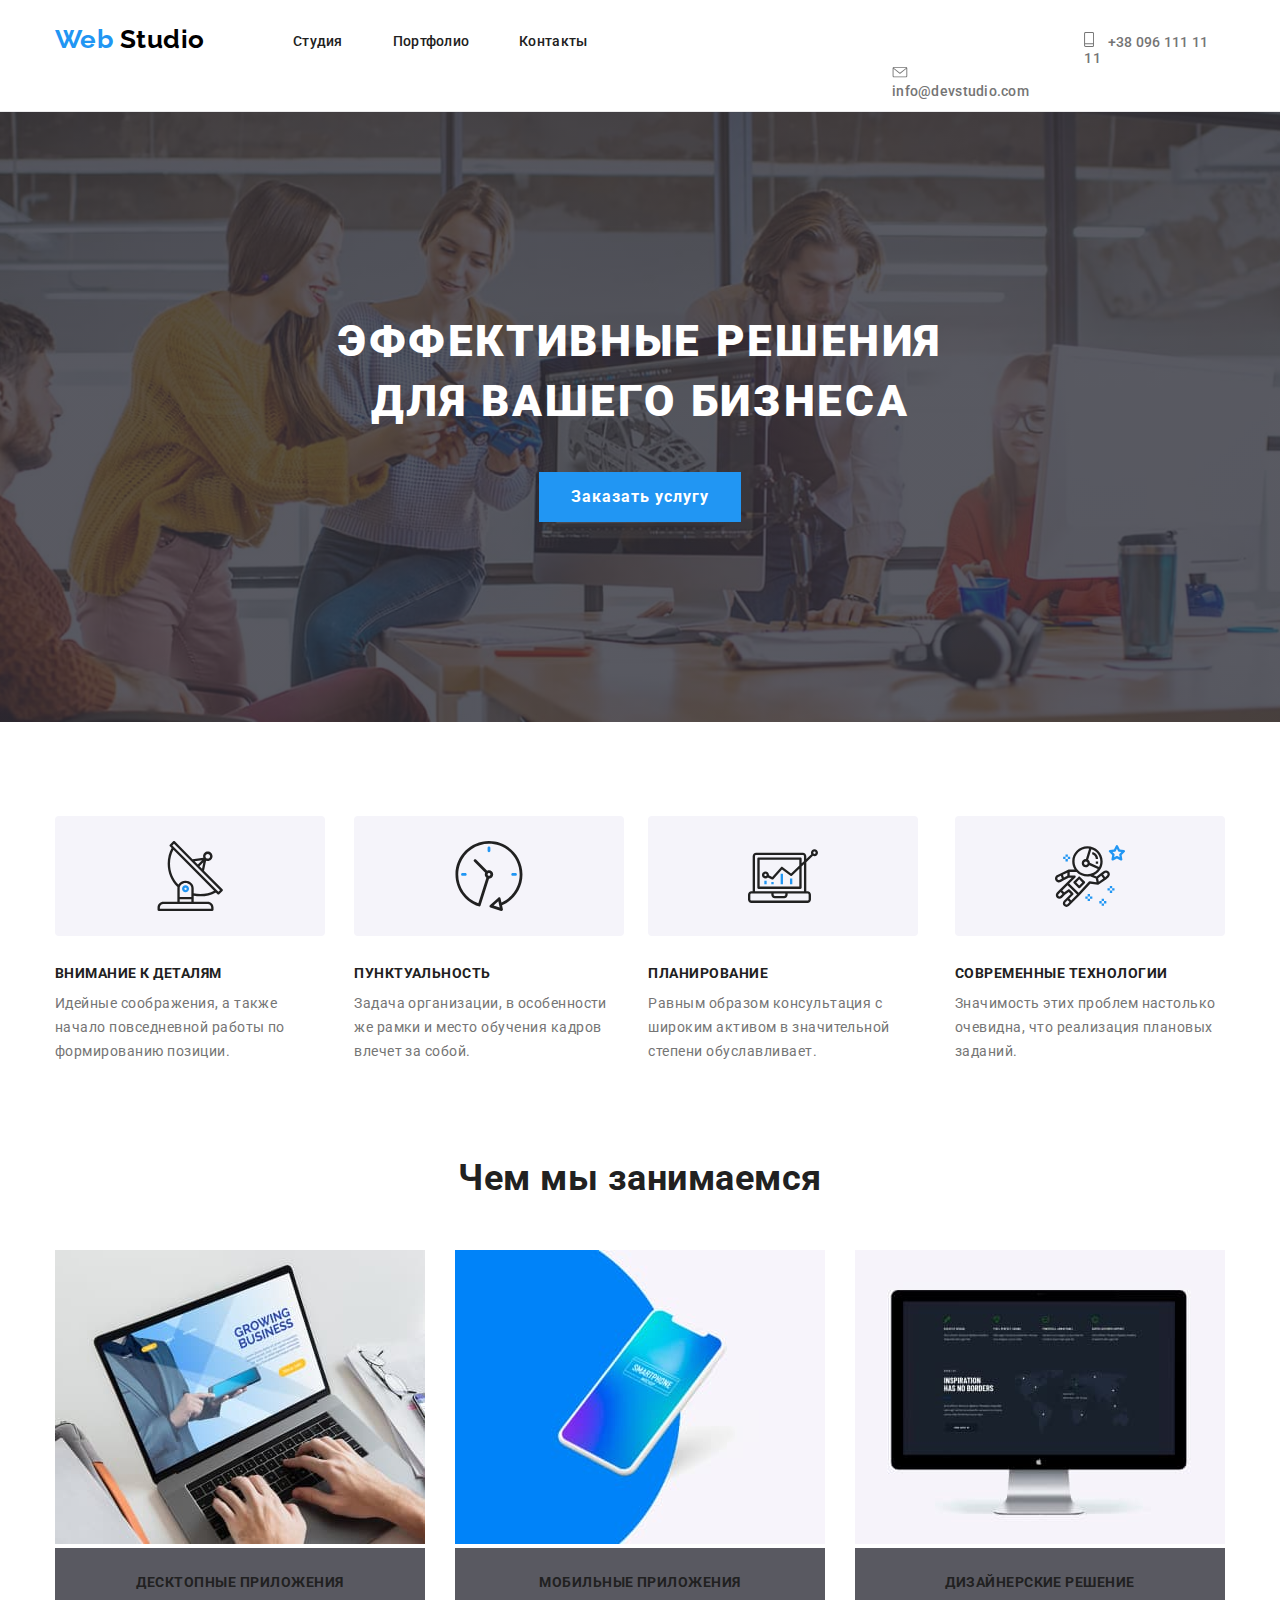
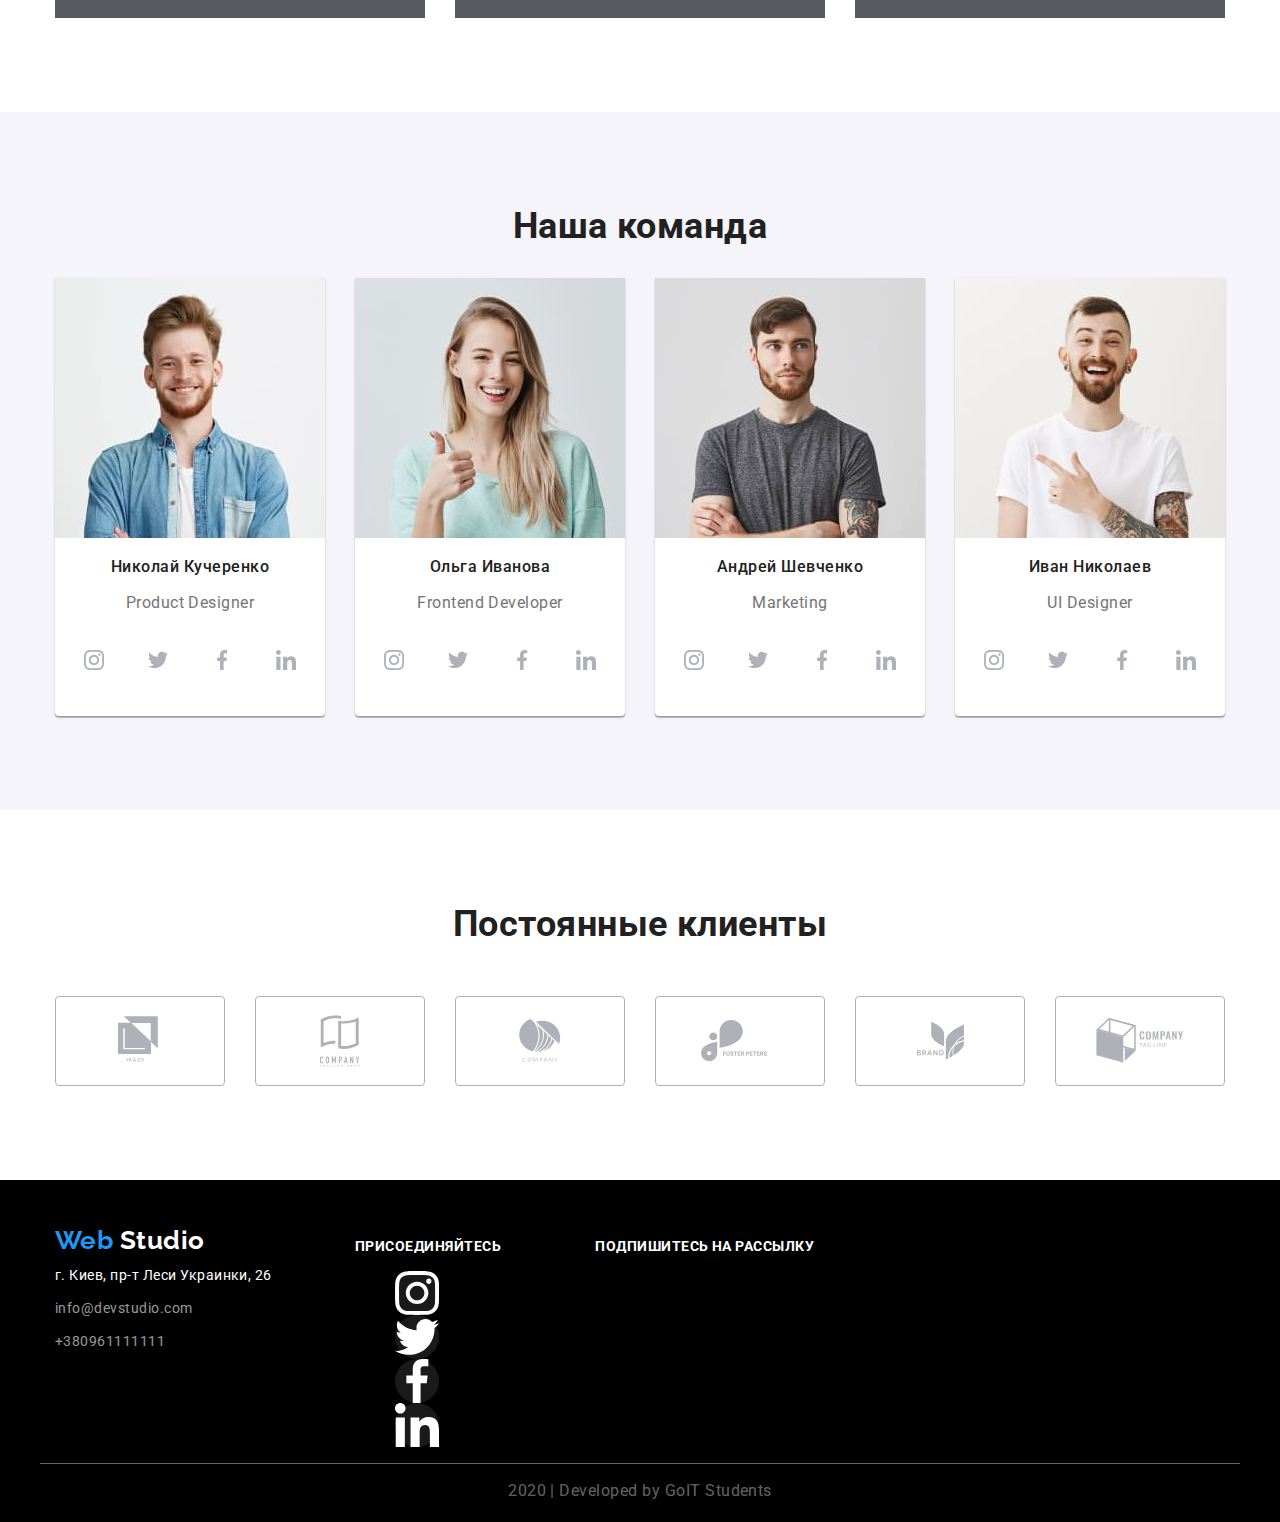
==== index.html @ 43b99ab3 "icon" ====
<!DOCTYPE html>
<html lang="ru">
<head>
    <meta charset="UTF-8">
    <meta name="viewport" content="width=device-width, initial-scale=1.0">
    <title>Web Studio</title>
    <link href="https://fonts.googleapis.com/css2?family=Raleway:wght@700&family=Roboto:wght@400;500;700;900&display=swap" 
        rel="stylesheet">
    <link rel="stylesheet" href="https://cdnjs.cloudflare.com/ajax/libs/modern-normalize/0.6.0/modern-normalize.min.css">
    <link rel="stylesheet" href="./css/style.css">
    <link rel="stylesheet" href="./portfolio.html">
    <link rel="stylesheet" href="./images/sprite.svg">
</head>
<body>


    <!--Шапка страницы-->
<header >
    <div class="header-list">
        <nav class="container-nav">
            <!--Логотип-->
            <div class="header-nav">
                <a href="" class="logo-text"> <span class="logo">Web</span>  Studio</a>
            </div>
                
            
                <!--Навигация на другие страницы-->
            <div class="header-nav">
                <ul class="site-nav">
                    <li class="navigation"><a href="" >Студия</a></li>
                     <li class="navigation"><a href="portfolio.html">Портфолио</a></li>
                     <li class="navigation contakt"> <a href="">Контакты</a></li>
                 </ul>
            </div>
            
            <!--Контактная информация-->
                <address class="address-title">
                   <div class="address-information">
                    
                    <div  class="item-mailo">  
                      <a href="mailto:info@devstudio.com">
                            <svg class="icon-convert">
                                <use href="./images/symbol-defs.svg#convert-hover">
                                <use>
                            </svg>
                         info@devstudio.com</a>
                    </div>

                    <div class="header-address">
                        <a href="tel:+380961111111">
                            <svg class="icon-telefon">
                                <use href="./images/symbol-defs.svg#telefon">
                                    <use>
                            </svg>
                            +38 096 111 11 11</a>
                    </div>
                   </div>
                    
                </address> 
       </nav>
    </div>
</header>
<div class="line"></div>
<main>


<!--Баннер-->
<div>
    <section class="ban-page">
        <!--<img src="../images/Header img.jpg" alt=" heroi" >-->
        <h1 class="page-title">ЭФФЕКТИВНЫЕ РЕШЕНИЯ<br/> ДЛЯ ВАШЕГО БИЗНЕСА</h1>
        <a href="" class="ban">Заказать услугу</a>
    </section> 
</div>
<div class="iiii"> </div>
<!--Задачи компании-->

<section class="section-one">
    <div class="container ">
        <h2 class="tasks">Задачі</h2>
        <ul class="container-task">
            <li class="image-icon">
               <!-- <img src="images/Rectangle3.svg" alt="пустой блок" width="270"  class="image">-->
               <div class="icon ">
                   <svg class="icon-antenna">
                       <use href="./images/symbol-defs.svg#icon-antenna"></use>
                   </svg>
               </div>
                <h3 class="name-tasks"> ВНИМАНИЕ К ДЕТАЛЯМ</h3>
                <p class="link">Идейные соображения, а также начало повседневной работы по формированию позиции.</p>
            </li>  
        
            <li>
                <!--<img src="images/Rectangle3.svg" alt="пустой блок" width="270"  class="image">-->
                <div class="icon ">
                    <svg class="icon-clock">
                        <use href="./images/symbol-defs.svg#icon-clock"></use>
                    </svg>

                </div>
                <h3 class="name-tasks"> ПУНКТУАЛЬНОСТЬ</h3>
                <p class="link">  Задача организации, в особенности же рамки и место обучения кадров влечет за собой.</p>
            </li> 
        
            <li>
             <!--<img src="images/Rectangle3.svg" alt="пустой блок" width="270" class="image">-->
                <div class="icon ">
                    <svg class="icon-diagram">
                        <use href="./images/symbol-defs.svg#icon-diagram"></use>
                    </svg>
                
                </div>
                <h3 class="name-tasks"> ПЛАНИРОВАНИЕ</h3>
                <p class="link">Равным образом консультация с широким активом в значительной степени обуславливает.</p>
            </li>
        
            <li>
                <!--<img src="images/Rectangle3.svg" alt="пустой блок" width="270" class="image">-->
                <div class="icon ">
                    <svg class="icon-astronaut">
                        <use href="./images/symbol-defs.svg#icon-astronaut"></use>
                    </svg>
                </div>
                <h3 class="name-tasks"> СОВРЕМЕННЫЕ ТЕХНОЛОГИИ</h3>
                <p class="link no-margin"> Значимость этих проблем настолько очевидна, что реализация плановых заданий.</p>
            </li>
        </ul>
    </div>
</section>




<!--Деятельность компании-->

<section class="">
    <div class="container no-padding-top">
        <h2 class="section-page">Чем мы занимаемся</h2>

        <ul class="company-activity">
            <li class="company-item">
                <a href=""><img src="images/приложения.jpg" alt="ноутбук" class="img"></a>
                <div class="merger">
                <a href="">
                    <h3 class="section-title">ДЕСКТОПНЫЕ ПРИЛОЖЕНИЯ</h3>
                </a>
                </div>
            </li>

            <li class="company-item">
                <a href=""><img src="images/моб_приложения.jpg" alt="мобильный телефон" class="img"></a>
                <div class="merger">
                 <a href="">
                    <h3 class="section-title">МОБИЛЬНЫЕ ПРИЛОЖЕНИЯ</h3>
                    </a>
                </div>
            </li>
 
            <li class="company-item">
                <a href="">
                    <img src="images/дизайн_решение.jpg" alt="картика на монеторе" class="img image"></a>
             <div class="merger">
                <a href="">
                    <h3 class="section-title">ДИЗАЙНЕРСКИЕ РЕШЕНИЕ</h3>
                </a>
             </div>
            </li>
        </ul>

    </div>
</section>


<!--Сотрудники компании-->
<section class="section-employees-company">
    <div class="container">
       <h2 class="section-employees">Наша команда</h2>
        <div class="employees-company">
            <ul class="team-card">
               
                <li class="card">
                    <a href=""><img src="images/img1.jpg" alt="foto"></a>
                    <h3 class="employees">Николай Кучеренко</h3>
                    <p class="employee-profession">Product Designer</p>
                    <div class="messenger" >
                        <ul class="mesenger-list">

                            <li> 
                                <a class="mesenger-icon " aria-label="Ссылка на Instagram" > 
                                    <svg class="icon-instagram">
                                        <use href="./images/symbol-defs.svg#instagram-2-1"> </use>
                                    </svg>
                                </a>
                            </li>

                            <li>
                                <a class="mesenger-icon" href="" aria-label="Ссылка на Telegram" >
                                    <svg class="icon-telegram">
                                       <use href="./images/symbol-defs.svg#twitter-1"></use>
                                    </svg>

                                </a>
                            </li>

                            <li>
                                <a class="mesenger-icon" href="" aria-label="Ссылка на Facebook"  >
                                    <svg class="icon-facebook">
                                        <use href="./images/symbol-defs.svg#facebook-1"></use>
                                    </svg>
                                </a>
                            </li>

                            <li>
                                <a class="mesenger-icon " href="" aria-label="Ссылка на LinkedIn" >
                                    <svg class="icon-linkedin">
                                        <use href="./images/symbol-defs.svg#linkedin-1"></use>
                                    </svg>
                                </a>
                            </li> 

                        </ul>
                    </div>
                </li>
        
                <li class="card">
                   <a href=""> <img src="images/img2.jpg" alt="foto"></a>
                    <h3 class="employees">Ольга Иванова</h3>
                    <p class="employee-profession">Frontend Developer</p>
                    <div class="messenger">
                        <ul class="mesenger-list">
                            <li>
                                <a class="mesenger-icon " aria-label="Ссылка на Instagram">
                                    <svg class="icon-instagram">
                                        <use href="./images/symbol-defs.svg#instagram-2-1"> </use>
                                    </svg>
                                </a>
                            </li>
                            
                            <li>
                                <a class="mesenger-icon" href="" aria-label="Ссылка на Telegram">
                                    <svg class="icon-telegram">
                                        <use href="./images/symbol-defs.svg#twitter-1"></use>
                                    </svg>
                            
                                </a>
                            </li>
                            
                            <li>
                                <a class="mesenger-icon" href="" aria-label="Ссылка на Facebook">
                                    <svg class="icon-facebook">
                                        <use href="./images/symbol-defs.svg#facebook-1"></use>
                                    </svg>
                                </a>
                            </li>
                            
                            <li>
                                <a class="mesenger-icon " href="" aria-label="Ссылка на LinkedIn">
                                    <svg class="icon-linkedin">
                                        <use href="./images/symbol-defs.svg#linkedin-1"></use>
                                    </svg>
                                </a>
                            </li>

                        </ul>
                    </div>
                </li>
        
                <li class="card">
                    <a href=""><img src="images/img3.jpg" alt="foto"></a>
                    <h3 class="employees">Андрей Шевченко</h3>
                    <p class="employee-profession">Marketing</p>
                    <div class="messenger">
                        <ul class="mesenger-list">
                            <li>
                                <a class="mesenger-icon " aria-label="Ссылка на Instagram">
                                    <svg class="icon-instagram">
                                        <use href="./images/symbol-defs.svg#instagram-2-1"> </use>
                                    </svg>
                                </a>
                            </li>
                            
                            <li>
                                <a class="mesenger-icon" href="" aria-label="Ссылка на Telegram">
                                    <svg class="icon-telegram">
                                        <use href="./images/symbol-defs.svg#twitter-1"></use>
                                    </svg>
                            
                                </a>
                            </li>
                            
                            <li>
                                <a class="mesenger-icon" href="" aria-label="Ссылка на Facebook">
                                    <svg class="icon-facebook">
                                        <use href="./images/symbol-defs.svg#facebook-1"></use>
                                    </svg>
                                </a>
                            </li>
                            
                            <li>
                                <a class="mesenger-icon " href="" aria-label="Ссылка на LinkedIn">
                                    <svg class="icon-linkedin">
                                        <use href="./images/symbol-defs.svg#linkedin-1"></use>
                                    </svg>
                                </a>
                            </li>

                        </ul>
                    </div>
                </li>
        
                <li class="card last">
                    <a href=""><img src="images/img4.jpg" alt="foto"></a>
                    <h3 class="employees">Иван Николаев</h3>
                    <p class="employee-profession">UI Designer</p>
                    <div class="messenger">
                        <ul class="mesenger-list">
                            <li>
                                <a class="mesenger-icon " aria-label="Ссылка на Instagram">
                                    <svg class="icon-instagram">
                                        <use href="./images/symbol-defs.svg#instagram-2-1"> </use>
                                    </svg>
                                </a>
                            </li>
                            
                            <li>
                                <a class="mesenger-icon" href="" aria-label="Ссылка на Telegram">
                                    <svg class="icon-telegram">
                                        <use href="./images/symbol-defs.svg#twitter-1"></use>
                                    </svg>
                            
                                </a>
                            </li>
                            
                            <li>
                                <a class="mesenger-icon" href="" aria-label="Ссылка на Facebook">
                                    <svg class="icon-facebook">
                                        <use href="./images/symbol-defs.svg#facebook-1"></use>
                                    </svg>
                                </a>
                            </li>
                            
                            <li>
                                <a class="mesenger-icon " href="" aria-label="Ссылка на LinkedIn">
                                    <svg class="icon-linkedin">
                                        <use href="./images/symbol-defs.svg#linkedin-1"></use>
                                    </svg>
                                </a>
                            </li>

                        </ul>
                    </div>
                </li>
            </ul>
        </div>
    
    </div>
</section>
<!--Клиенты-->
 <section class="container-client">
     <div class="container"> 
        <h2 class="customers-title">Постоянные клиенты</h2>
        <ul class="client">

                <li class="client-name ">
                    <a  class="clients-log " href="">
                         <svg class="logo-client client-1">
                            <use href="./images/symbol-defs.svg#logo-1"></use>
                        </svg>
                    </a>
                </li>

                <li class="client-name ">
                    <a class="clients-log " href="">
                        <svg class="logo-client client-2">
                            <use href="./images/symbol-defs.svg#logo-2"></use>
                        </svg>
                    </a>
                </li>
                <li class="client-name ">
                    <a class="clients-log " href="">
                        <svg class="logo-client client-3">
                            <use href="./images/symbol-defs.svg#logo-3"></use>
                        </svg>
                    </a>
                </li>

                <li class="client-name ">
                    <a class="clients-log " href="">
                        <svg class="logo-client client-4">
                            <use href="./images/symbol-defs.svg#logo-4"></use>
                        </svg>
                    </a>
                </li>

                <li class="client-name ">
                    <a  class="clients-log " href="">
                        <svg class="logo-client client-5">
                            <use href="./images/symbol-defs.svg#logo-5"></use>
                        </svg>
                    </a>
                </li>

                <li class="client-name ">
                    <a  class="clients-log " href="">
                        <svg class="logo-client client-6">
                            <use href="./images/symbol-defs.svg#logo-6"></use>
                        </svg>
                    </a>
                </li>
        </ul>
    </div>  

</section>

</main>    

<!--Подвал-->
<footer >
    <div class="container-footer">
        <div class="item">
            <div class="footer-logo">
                <a href="./index.html" class="logo-white"><span class="logo">Web</span> Studio</a>
            </div>
            <div class="footer-address">
                <address >
                    <p class="address-list">г. Киев, пр-т Леси Украинки, 26</p>
                    <a href="mailto:info@devstudio.com" class="address-dan "><span class="email">info@devstudio.com</span> </a>
                    <a href="tel:+380961111111" class="address-dan">+380961111111</a>
                </address>
            </div>
        </div>

        
        
         <div class="footer-content">
             <b>ПРИСОЕДИНЯЙТЕСЬ</b>
             <ul>
                
                <li>
                    <a class="footer-icon " aria-label="Ссылка на Instagram">
                        <svg class="footer-instagram">
                            <use href="./images/symbol-defs.svg#instagram-2-1"> </use>
                        </svg>
                    </a>
                </li>
                
                <li>
                    <a class="footer-icon" href="" aria-label="Ссылка на Telegram">
                        <svg class="footer-telegram">
                            <use href="./images/symbol-defs.svg#twitter-1"></use>
                        </svg>
                
                    </a>
                </li>
                
                <li>
                    <a class="footer-icon" href="" aria-label="Ссылка на Facebook">
                        <svg class="footer-facebook">
                            <use href="./images/symbol-defs.svg#facebook-1"></use>
                        </svg>
                    </a>
                </li>
                
                <li>
                    <a class="footer-icon " href="" aria-label="Ссылка на LinkedIn">
                        <svg class="footer-linkedin">
                            <use href="./images/symbol-defs.svg#linkedin-1"></use>
                        </svg>
                    </a>
                </li>
            </ul>
         </div>

         <div class="footer-ligns">
            <b>ПОДПИШИТЕСЬ НА РАССЫЛКУ</b>
         </div>

    </div>   
         <div class="bloc"></div>

         <p class="close">2020 | Developed by GoIT Students </p>
    

</footer>

</body>
</html>
---- css/style.css ----
:root {
    --primery-text-color: #212121;
    --title-text-color:  #757575;
    --accent-color: #2196F3;
    --footer-text-color: rgba(255, 255, 255, 0.4);
   --primery-white-color: #FFFFFF;
}
/*/////////////////////////*/
html {
    box-sizing: border-box;
    background-color: var(--accent-color);
}

*::before,
*::after{ 
    box-sizing: inherit;
}


body{
    background-color: var(--primery-white-color);
   color: var(--primery-text-color);
   font-family: 'Roboto', sans-serif;
   font-style: normal;
   letter-spacing: 0.03em;
   margin: 0 auto;
}
h1, h2, h3 {
    font-family: 'Roboto', sans-serif;
    font-weight: 700;
}

a {
    text-decoration: none;
    cursor: pointer;
}

ul {
    list-style-type: none;
}
/*шапка страници дз3)

*/

header{
    display: flex;
}
.header-list {
    width: 1200px;
    margin: 0 auto;
    padding-left: 15px;
    padding-right: 15px;
}

.container-nav{
    display: flex;
    
}

 /*Стилізація логотипа*/

 

.logo-text {

    color: #000000;
    font-family: Raleway, sans-serif;
    line-height: 1.19;
    font-weight: 700;
    font-size: 26px;

    display: inline-block;
    width: 153px;
    margin-top: 24px;
    margin-bottom: 25px;
    margin-right: 85px;
}

.logo {
    color: var(--accent-color);
    }

/*Стилизацыя навигации на другие страницы*/

.site-nav a {
    color: var(--primery-text-color);
    font-family: Roboto, sans-serif;
    font-weight: 500;
    font-size: 14px;
    line-height: 1.14;
    letter-spacing: 0.02em;

    
       
}

.site-nav {
    width: 294px;
    
    display: flex;
    padding-left: 0px;
    margin-top: 32px;
    margin-bottom: 0px;
    margin-right: 305px;


}

.navigation{
    margin-right: 50px;
    padding-bottom: 32px;
}

.contakt{
    margin-right: 0px;
    
}

.site-nav :hover,
.site-nav :focus {
    color: var(--accent-color);
}

.address-information {
    display: flex;
    justify-content: flex-end;

    font-style: normal;
    margin-top: 32px;
}


/*Стилизацыя  контактной инфрмации*/

.icon-convert{
    
    width: 16px;
    height: 11px;
    padding: 0px;
    margin-left: 0px;
    margin-bottom: 0px;
    margin-top: 0px;
    margin-right: 10px;
    fill: #757575;
    border: none;
}


  .item-mailo{
    display: inline; 
    /*min-width: 161px;*/
    height: 16px;
    margin-right: 30px;
    margin-top: 32px;
    margin-bottom: 32px;
    list-style: none;
}  
.icon-telefon{
    width: 10px;
    height: 15px;
    padding: 0px;
    border: 0px;
    
    margin-right: 10px;
    fill:#757575;
}
.header-address{
    display: flex;
   /* min-width: 142px;*/
    
    
}
.address-title a {
    color:#757575;
    font-weight: 500;
    font-size: 14px;
    line-height: 1.14;
    letter-spacing: 0.02em;
    
}
.icon-telefon:hover{
    fill: var(--accent-color);
}

.icon-convert:hover{
    fill: var(--accent-color);
}

.address-title:hover,
.address-title:focus {
    color: var(--accent-color);
}



.item-mailo a{
    margin-left: 0px;
}
.line{
    min-width: 1200px;
    height: 0px;
    margin: 0 auto;
    outline: 1px solid rgba(47, 48, 58, 0.1);
}

/*<!--Баннер-->*/

.ban-page{
    max-width: 1600px;
    min-height: 600px;
    background-position: center;
    background-repeat: no-repeat;
    background-size: cover;
    background-image: 
         linear-gradient(to right,rgba(47, 48, 58, 0.8),rgba(47, 48, 58, 0.8)),
         url(../images/Header\ img\ \(оптим\).jpg);
    background-color: rgba(47, 48, 58, 0.8);
    margin-left: auto;
    margin-right: auto;

    /*outline: 2px solid tomato;*/
}


.page-title{
    font-style: normal;
    font-weight: 900;
    font-size: 44px;
    line-height: 1.36;
    letter-spacing: 0.06em;
    color: #FFFFFF;
    width: 696px;
    text-align: center;
    margin: 0px auto;
    /*margin-top: 200px;*/
    padding-top: 200px;
}

.ban-page{
      text-align: center;
      
}

.ban {
    background-color: var(--accent-color);
    color: var(--primery-white-color);
    font-family: 'Roboto', sans-serif;
    font-weight: 700;
    font-size: 16px;
    line-height: 1.9;
    letter-spacing: 0.06em;
    
    display: inline-block;
    padding: 10px 32px;
    min-width: 136px;
    text-align: center;
    margin-bottom: 200px;
    margin-top: 40px;
}



/*Задачи компании
*/


.container{
    width: 1200px;
    margin: 0 auto;
    padding-bottom: 94px;
    padding-top: 94px; 
    padding-left: 15px;
    padding-right: 15px;
    
   /* 
    outline: 2px solid fuchsia;*/
}

.no-padding-top{
    padding-top: 0px;
}
.tasks {
    color: rgba(0,0,0,0);
    display: none;
    margin: 0px;
}
    

.container-task{
    display: flex;
    width: 1170px; 
    margin: 0 auto;
    padding-left: 0px;
    padding-right: 0px;
}

.container-task :not(:last-child){
    margin-right: 0px;
}


.icon{
    display: flex;
    width: 270px;
    height: 120px;
    margin-right: 30px;
    margin-bottom: 30px;
    background-color: #F5F4FA;
    /*border: 1px solid red;*/
    border-radius: 4px;
    justify-content: center;
    align-items: center;
 }  
 .icon-astronaut{
     width: 70px;
     height: 70px;
     padding: 0;
     bottom: 0; 
 }
 .icon-clock{
     width: 70px;
     height: 70px;
     padding: 0;
     bottom: 0;
 }
 .icon-diagram{
     width: 70px;
     height: 70px;
     padding: 0;
     bottom: 0;
 }
 .icon-antenna{
     width: 70px;
     height: 70px;
     padding: 0;
     bottom: 0;
     
     
 }




   /* content: "";
    width: 270px;
    height: 120px;
    background-color: #F5F4FA;;
    background-repeat: no-repeat;
    background-size: 70px;
    background-position: center;
    margin-bottom: 30px;
    border-radius: 4px;*/

/*.icon-antenna{
    background-image: url('../images/icon-antenna.svg');
}
.icon-clock{
    background-image: url('../images/icon-clock.svg');
}
.icon-diagram{
    background-image: url('../images/icon-diagram.svg');
}
.icon-astronaut{
    background-image: url('../images/icon-astronaut.svg');
}*/
.name-tasks {
    font-family: Roboto, sans-serif;
    line-height: 1.14;
    font-size: 14px;

    margin-top: 0px;
    margin-bottom: 10px;
   /* margin-right: 30px;*/
}
.link {
    color:  #757575;
    font-size: 14px;
    font-weight: 400;
    line-height: 1.71;

    margin: 0px;
    margin-right: 30px;
}
.no-margin{
    margin-right: 0px;
}



/*Деятельность компании*/

.section-page {
    font-size: 36px;
    line-height: 1.16;
    text-align: center;
    height: 42px;
    margin-top: 0px;
    margin-bottom: 50px;   
}

.company-activity{
    display: flex;
    width: 1170px;
    padding-left: 0px;
    padding-right: 0px;
    margin: 0 auto;
}


.img {
    margin-top: 0px;
    margin-bottom: 0px;
    margin-right: 30px;
}

.image{
    margin-right: 0px;
}

.merger{
    display: block;
    width: 370px;
    height: 70px;
    text-align: center;
}


.section-title {
    color: var(--primery-text-color);
    line-height: 1.14;
    font-size: 14px;
    margin: 0px;
    text-align: center;

    padding-top: 27px;
    padding-bottom: 27px;
    background-color: rgba(47, 48, 58, 0.8);
}




/*Сотрудники компании*/
.section-employees-company{
    background-color: #F5F4FA;
}

.section-employees{
    font-size: 36px;
    line-height: 1.16;
    text-align: center;

    margin-top: 0px;
}

.employees{
    font-family: Roboto, sans-serif;
    font-weight: 500;
    font-size: 16px;
    line-height: 1.18;
}

.employee-profession {
    color: var(--title-text-color);
    font-weight: 400;
    font-size: 16px;
    line-height: 1.19;  
}

.employees-company{
    width: 1170px;
    margin: 0 auto;
}

.team-card{
    display: flex;
    padding-left: 0px;
    margin-top: 0px;
    margin-left: 0px;
    margin-bottom: 0px;
}

.card{
    text-align: center;
    width: 270px;
    margin-right: 30px;
    background-color: #FFFFFF;

    box-shadow: 0px 2px 1px rgba(0, 0, 0, 0.2), 0px 1px 1px rgba(0, 0, 0, 0.14), 0px 1px 3px rgba(0, 0, 0, 0.12);
    border-radius: 0px 0px 4px 4px;
}
.last{
    margin-right: 0px;
}

.messenger{
    display: inline-block; 
}
.mesenger-list{
    display: inline-flex;
    padding: 0px 0px 0px 0px;
    margin-bottom:24px;
}

.mesenger-icon:hover,
.mesenger-icon:focus{
    background-color: var(--accent-color);
    
}
.mesenger-icon:hover{
   fill:#ffffff;
}

.mesenger-icon{
    display: flex;
    width: 44px;
    height: 44px;
    margin: 10px;
    padding: 0px;
    border-radius: 50%;
    justify-content: center;
    align-items: center;
    fill: #AFB1B8;
}

.icon-instagram,
.icon-telegram,
.icon-linkedin{
    width: 20px;
    height: 20px;
    padding: 0;
    
}
.icon-facebook{
    width: 20px;
    height: 20px;
    padding: 0;
    
}
/*.icon-telegram:hover{
    fill:#FFFFFF;
}
.icon-facebook:hover{
    fill:#FFFFFF;
}
.icon-linkedin:hover{
    fill:#FFFFFF;
}
.icon-instagram:hover{
    fill:#FFFFFF;
}
/*ВАРІАНТ 2
.mesenger-icon{
    display: inline-block;
    content: "";
    width: 44px;
    height: 44px;
    margin-right: 10px;
    background-repeat: no-repeat;
    background-position: center;
    border-radius: 100px;
    

    outline: 2px solid red;
    background-color: #FFFFFF;

}

.icon-instagram{
    background-image: url('../images/instagram\ 2\ \(1\).svg');
}
.icon-telegram{
    background-image: url('../images/twitter\ 1.svg');
}
.icon-facebook{
    background-image: url('../images/facebook\ 1.svg');
}
.icon-linkedin{
    background-image: url('../images/linkedin\ 1.svg');
}*/






/*Клиенты*/
.customers-title {
    font-size: 36px;
    line-height: 1.16;
    text-align: center;

    margin-bottom: 50px;
    margin-top: 0px;
}

/*.client :hover,
.client :focus{
   border-color: var(--accent-color);  
}*/
 

.client{
    display: flex;
    width: 1170px;
    margin: 0 auto;
    padding-left: 0px;
    padding-bottom: 0px;

}
.client-name{
    margin-right: 30px;
}
.client-name:last-child{   
    margin-right: 0px;
    padding-right: 0px;
}
.clients-log{
    display: flex;
    width: 170px;
    height: 90px;
    
    border: 1px solid #AFB1B8;
    border-radius: 4px;
    justify-content: center;
    align-items: center;
    background-size: contain;
}

.clients-log{
    display:flex;
    margin:0px;
    padding:0px;
    fill: #afb1b8;
}
.client-1{
    width: 44px;
    height: 49px;
}
.client-2{
    width: 40px;
    height: 52px;
}
.client-3{
    width: 42px;
    height: 43px;
}
.client-4{
    width: 79px;
    height: 42px;
}
.client-5{
    width: 47px;
    height: 59px;
}
.client-6{
    width: 88px;
    height: 45px;
}

.clients-log:hover{
    border-color: var(--accent-color);

}

.clients-log:hover{
    fill: var(--accent-color);
}
/*.client-name {
    content: "";
    width: 170px;
    height: 90px;
    border: 1px solid #AFB1B8;
    border-radius: 4px;
    background-color: #FFFFFF; 
    background-position: center;
    background-repeat: no-repeat;
    
    margin-left: 0px;
    margin-right: 30px;
    background-color: #FFFFFF; 
}*/

/*.logo-client{
    display: flex;
    justify-content: center;
    align-items: center;
    position: 50%;
}
.clients-log{
    background-size: contain;
    background-position: center;
}
/*
.client-1{
    background-image: url('../images/logo\ 1.svg');
}
.client-2{
    background-image: url('../images/logo\ 2.svg');
}
.client-3{
    background-image: url('../images/logo\ 3.svg');
}
.client-4{
    background-image: url('../images/logo\ 4.svg');
}
.client-5{
    background-image: url('../images/logo\ 5.svg');
}
.client-6{
    background-image: url('../images/logo\ 6.svg');
}*/

/*Подвал*/

footer {
    
    background-color: rgba(0.18, 0.19, 0.23, 1.0);

}

.logo-white{
    color: var(--primery-white-color);
    font-family: Raleway, sans-serif;
    line-height: 1.19;
    font-weight: 700;
    font-size: 26px;
}
.container-footer{
    width: 1200px;
    margin: 0 auto;
    padding-left: 15px;
    padding-right: 15px;
    display: flex;
}

.footer-logo{
    width: 153px;
    padding-top: 45px;
    margin-bottom: 8px;
    margin-right: 147px;
}

.footer-address{
    width: 231px;  
    margin-top: 0px;
    margin-right: 69px;
    margin-bottom: 28px;
    padding-top: 0px;
    

}
.address-list{
    color: var(--primery-white-color);
    font-style: normal;
    font-weight: 400;
    font-size: 14px;
    line-height: 1.71;
    margin-bottom: 0px;
    margin-top: 0px;
    padding-bottom: 9px;
}

b {
    color: var(--primery-white-color);
    font-size: 14px;
    line-height: 1.14;
}
.address-dan {
    color: rgba(255, 255, 255, 0.6);
    font-style: normal;
    font-weight: 400;
    font-size: 14px;
    line-height: 1.71;
    margin-top: 0px; 
    
}

.address-dan :hover,
.address-dan :focus{
    color: var(--accent-color);
}

.email{ 
   display: inline-block;
   margin-bottom: 9px;
}

address p {
    color: var(--footer-text-color);
    font-weight: 400;
    font-size: 12px;
    line-height: 2;
}

.footer-content{
    margin-top: 57px;
    margin-bottom: 0px;
}

.footer-icon{
    display: flex;
    width: 44px;
    height: 44px;
    padding: 0px;
    border-radius: 50%;
    justify-content: center;
    align-items: center;
    fill: #FFFFFF;
     background: rgba(255, 255, 255, 0.1);
}

.footer-ligns{
    margin-top: 57px;
    margin-bottom: 50px;
    padding-right: 0px;
    margin-left: 94px;
} 

.bloc{
    width: 1200px;
    height: 1px;
    margin: 0 auto;
    padding-left: 15px;
    padding-right: 15px;
    background-color:rgba(255, 255, 255, 0.4);
    
}

.close{
    color: rgba(255, 255, 255, 0.4);
    text-align: center;
    margin-top: 18px;
    margin-bottom: 0px;
    padding-bottom: 21px;

}







/*PORTFOLIO*/

.section-portfolio{
    width: 1200px;
    padding-left: 15px;
    padding-right: 15px;
    align-items: center;  
    margin: 0px auto;

    /*outline: 2px solid tomato;
    background-color: wheat;*/

}

.filters{

    display: flex;
    justify-content: center;
   
 
}

.btn{
    display: flex;
    padding-left: 0px;
    min-width: 611px;
    margin-top: 93px;
    margin-bottom: 34px;
    margin-left: auto;
    margin-right: auto; 
    padding-bottom: 8px; 


    
    
}
.portfolio-button{
    color: var(--primery-text-color);
    font-family: inherit;
    font-weight: 500;
    font-size: 16px;
    line-height: 1.62;
    font-family: Roboto, sans-serif;

    padding: 6px 22px;
    margin-right: 8px;
    border: 0px;
    border-radius: 4px;
    
  
}
.one{
    margin-right: 0px;
    
}

.button-fons{
    display: flex;
    
}

.button-fons :default, 
.button-fons :hover,
.button-fons :focus {
    color: var(--primery-white-color);
    background: var(--accent-color);
   
    
    
}
.portfolio-present{
    color: rgba(0,0,0,0);
    display: none;
    margin: 0px;
}
    
.project-name{
    color:  var(--primery-text-color);
    font-size: 18px;
    line-height: 2.0;
    letter-spacing: 0.06em;

}
.project{
    color: var(--title-text-color);
    font-size: 16px;
    line-height: 1.87;
    letter-spacing: 0.03em;
    
    margin-top: 0px;

}

.project .description{
    font-size: 18px;
    line-height: 1.55;
}


/*BLOCS PORTFOLIO*/
.compact-top{
    display: flex;
    flex-wrap: wrap;
    padding-top: 0px;
    padding-bottom: 94px;
    margin-top: 0px;
    padding-left: 0px;

    margin-bottom: 0px;
}

.content-item{
    width: 370px;
    margin-bottom: 30px;
    margin-right: 30px;
}

.content-item:nth-child(3n){
    margin-right: 0px;
}

.content-item:nth-last-child(-n+3){
    margin-bottom: 0px;
}
    












.action{
    display: flex;
    padding: 0px;
    margin: 0px;
    outline: 1px solid black;
    list-style: none;
}
.buttonb{
    display: block;
    width: 200px;
    height: 200px;
    padding: 0;
    bottom: 0;
    background-position: center;
    background-image: url('../images/sprite.svg#icon-antenna');
}
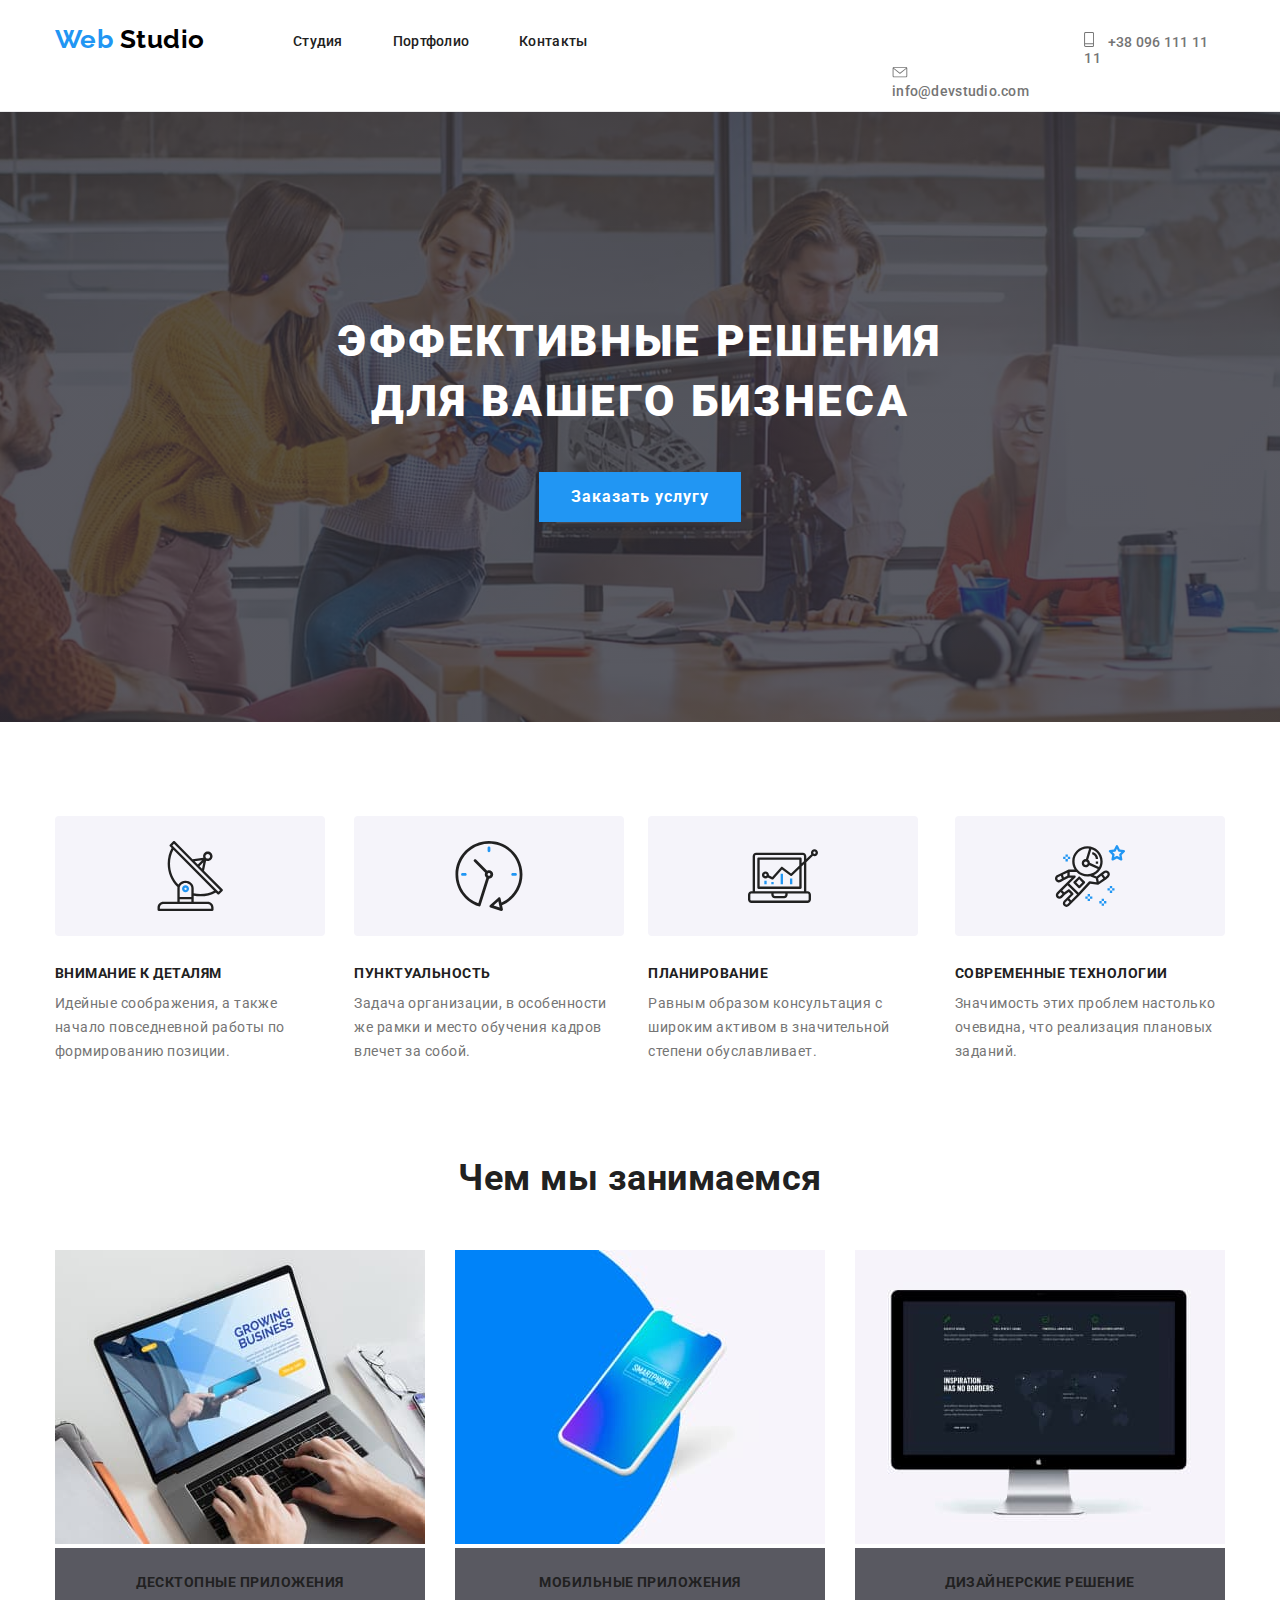
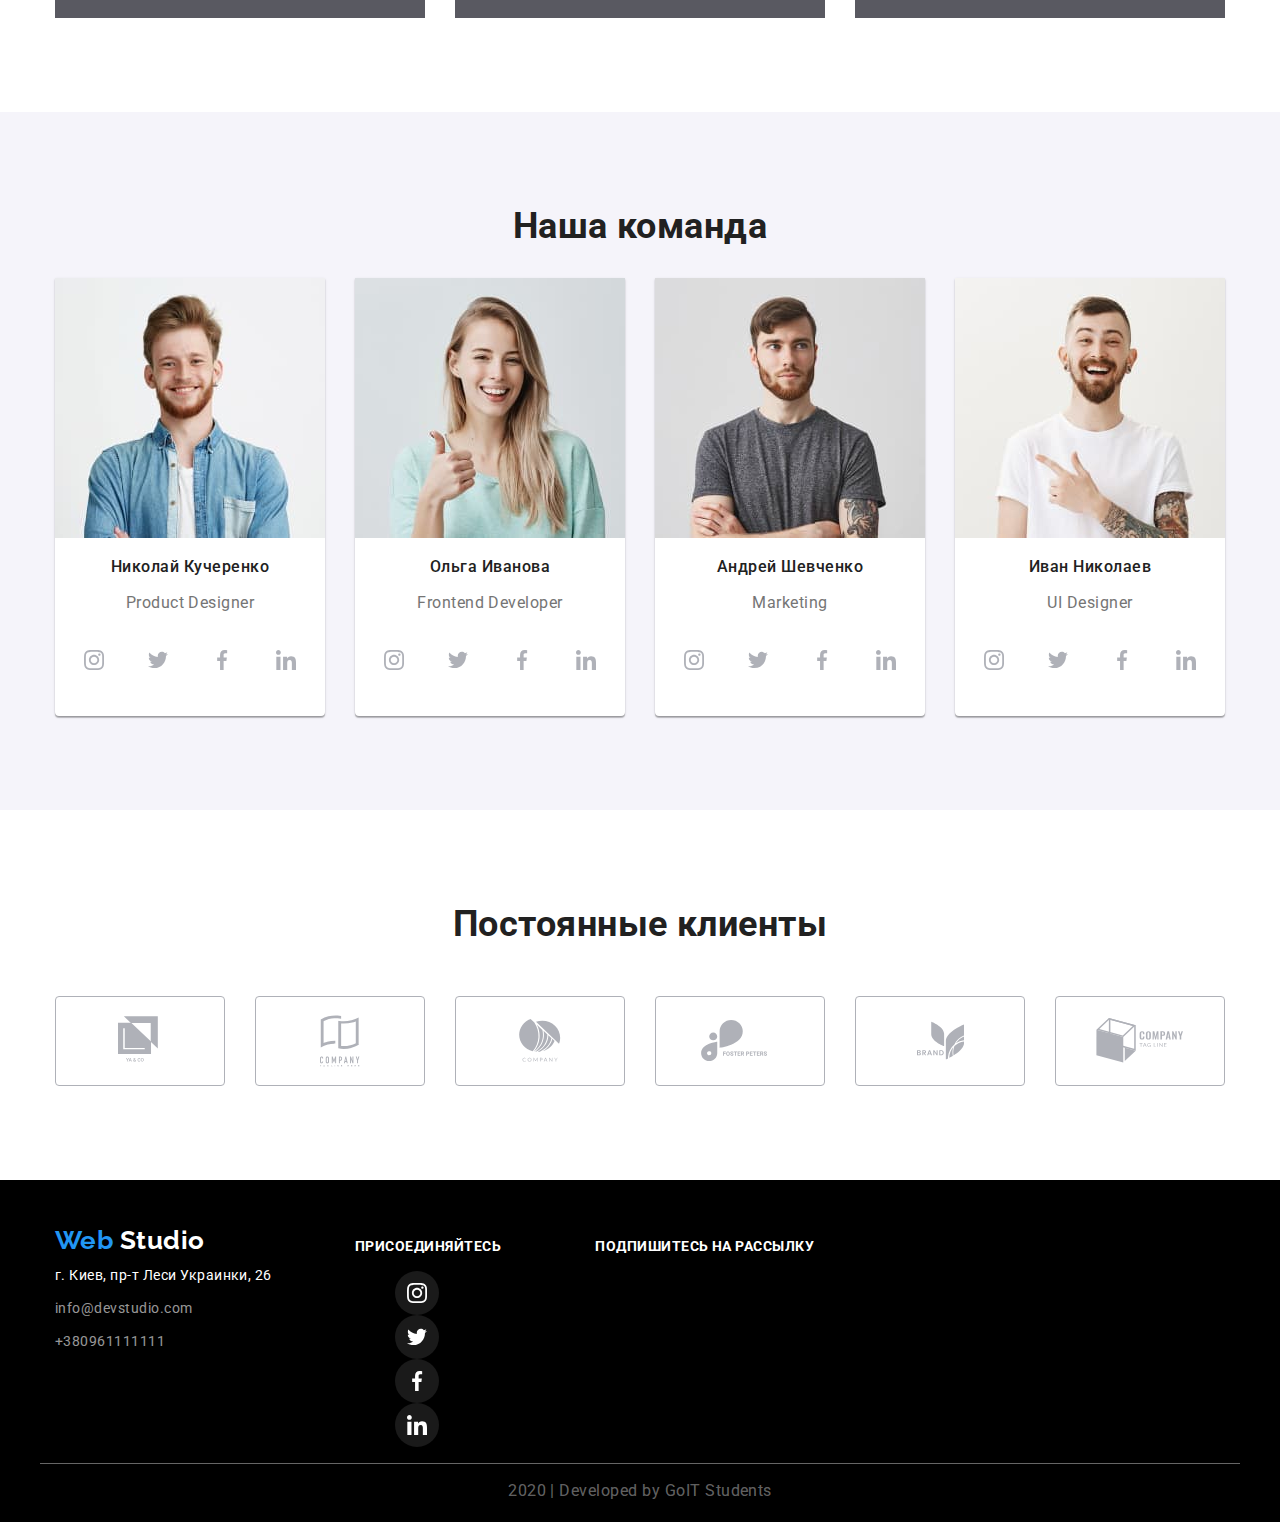
==== commit 766c3278: "icon" ====
--- a/index.html
+++ b/index.html
@@ -438,7 +438,7 @@
                 
                 <li>
                     <a class="footer-icon " aria-label="Ссылка на Instagram">
-                        <svg class="footer-instagram">
+                        <svg class="footer-instagram  footer-meseg">
                             <use href="./images/symbol-defs.svg#instagram-2-1"> </use>
                         </svg>
                     </a>
@@ -446,7 +446,7 @@
                 
                 <li>
                     <a class="footer-icon" href="" aria-label="Ссылка на Telegram">
-                        <svg class="footer-telegram">
+                        <svg class="footer-telegram footer-meseg">
                             <use href="./images/symbol-defs.svg#twitter-1"></use>
                         </svg>
                 
@@ -455,7 +455,7 @@
                 
                 <li>
                     <a class="footer-icon" href="" aria-label="Ссылка на Facebook">
-                        <svg class="footer-facebook">
+                        <svg class="footer-facebook footer-meseg">
                             <use href="./images/symbol-defs.svg#facebook-1"></use>
                         </svg>
                     </a>
@@ -463,7 +463,7 @@
                 
                 <li>
                     <a class="footer-icon " href="" aria-label="Ссылка на LinkedIn">
-                        <svg class="footer-linkedin">
+                        <svg class="footer-linkedin  footer-meseg">
                             <use href="./images/symbol-defs.svg#linkedin-1"></use>
                         </svg>
                     </a>
--- a/css/style.css
+++ b/css/style.css
@@ -810,6 +810,14 @@
     fill: #FFFFFF;
      background: rgba(255, 255, 255, 0.1);
 }
+.footer-icon :hover{
+    background-color: var(--accent-color);
+}
+.footer-meseg{
+    width: 20px;
+    height: 20px;
+    padding: 0; 
+}
 
 .footer-ligns{
     margin-top: 57px;
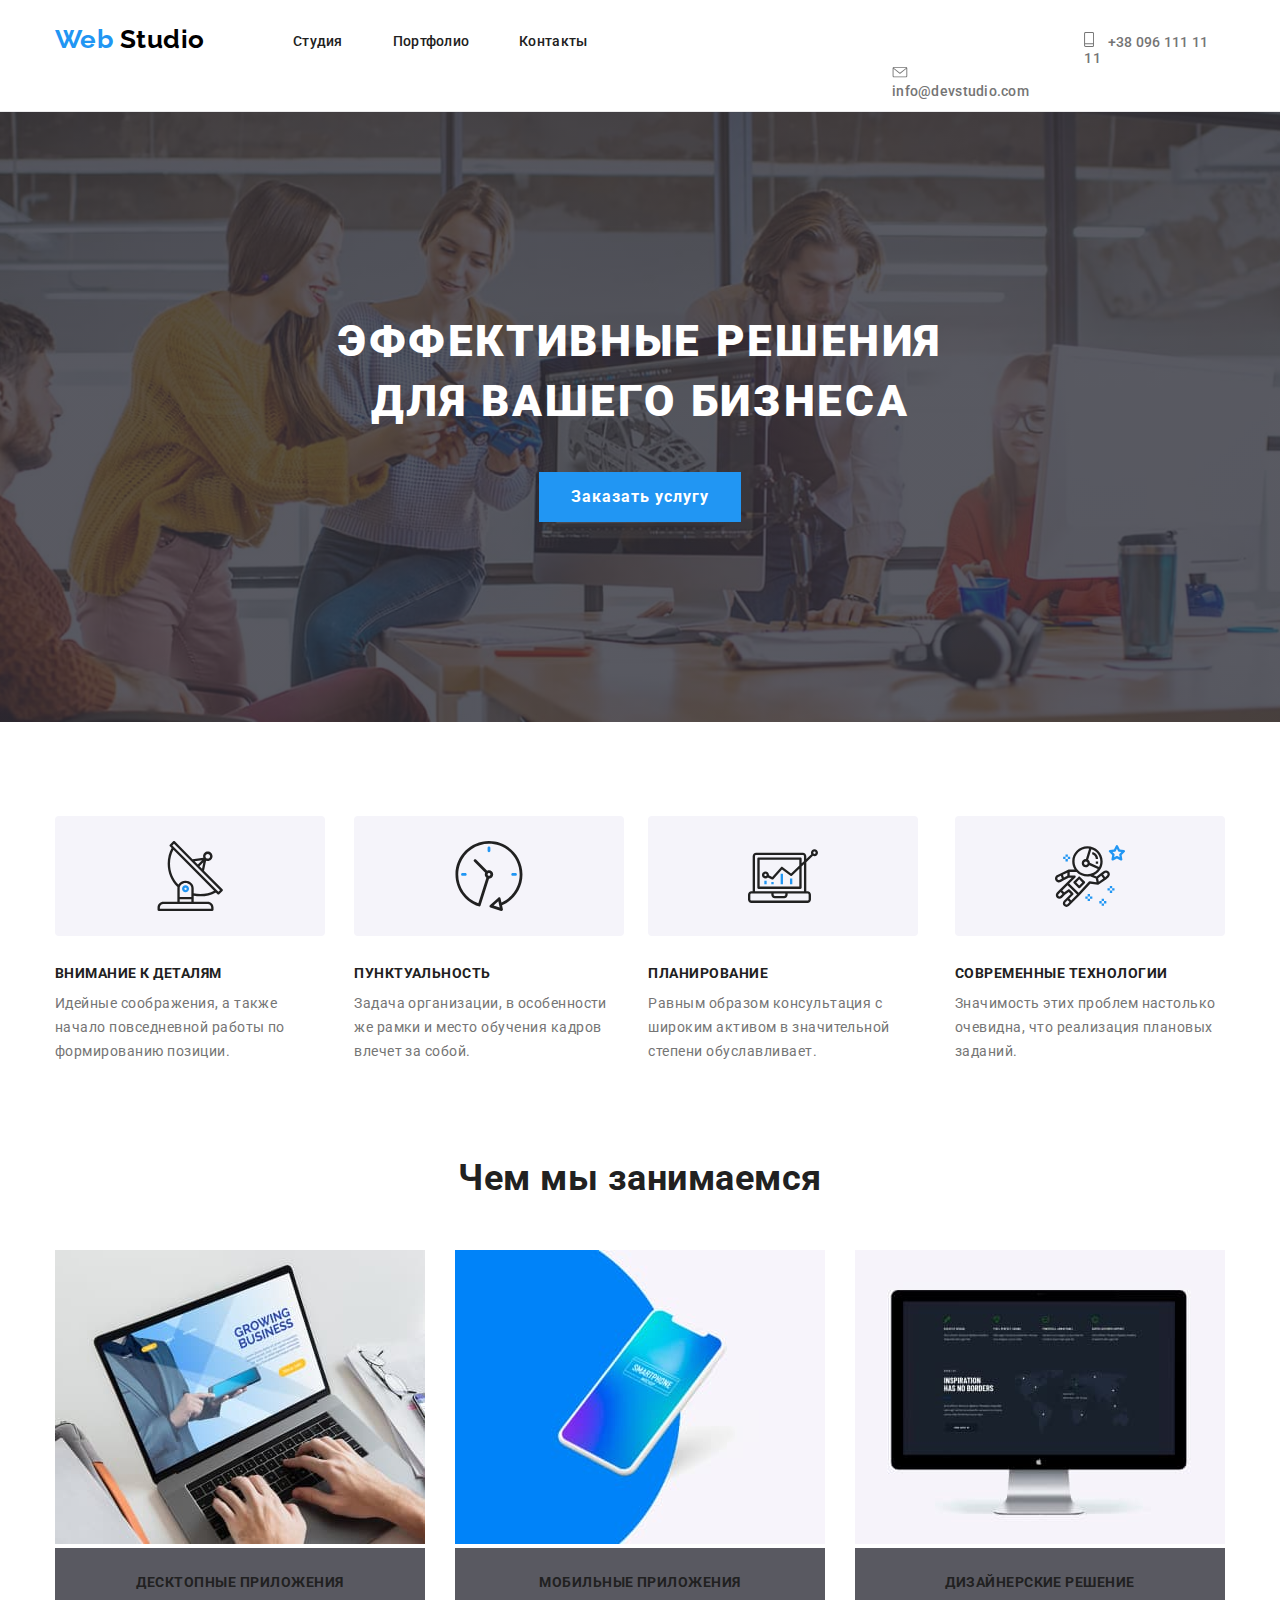
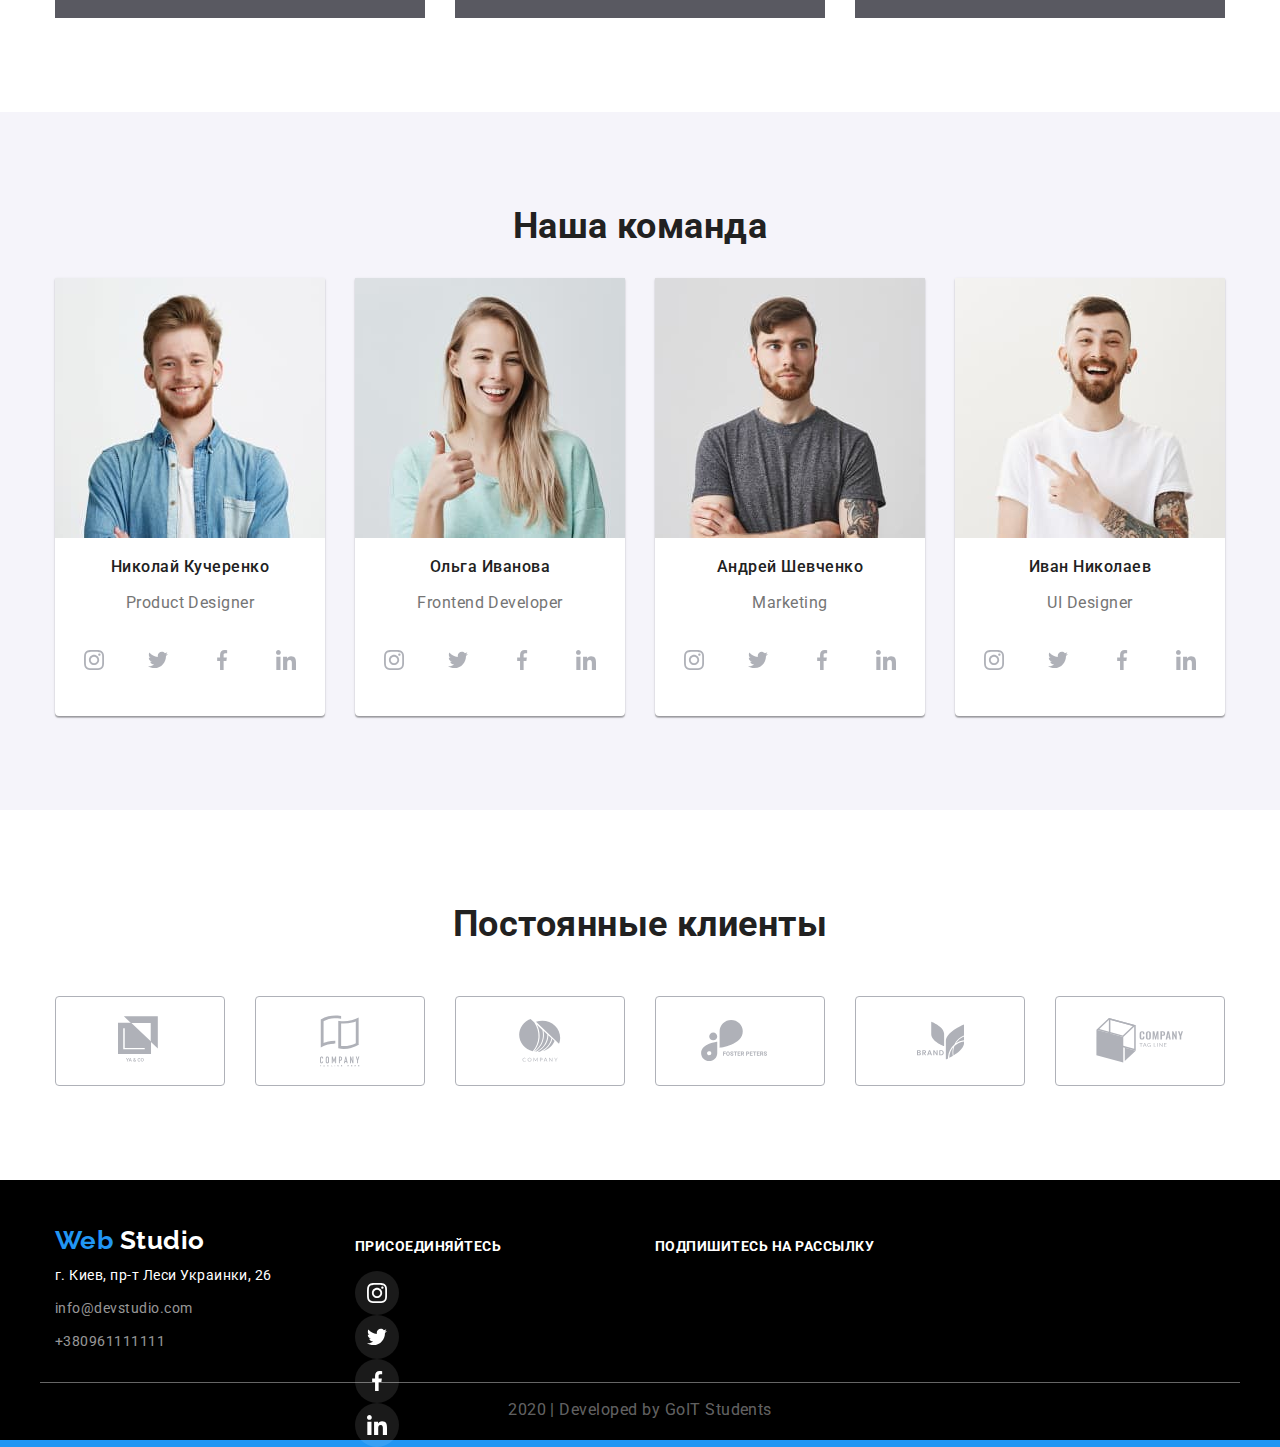
==== commit f2dd5235: "icon" ====
--- a/index.html
+++ b/index.html
@@ -434,9 +434,9 @@
         
          <div class="footer-content">
              <b>ПРИСОЕДИНЯЙТЕСЬ</b>
-             <ul>
-                
-                <li>
+             <ul class="block-footer">
+                
+                <li class="li-footer">
                     <a class="footer-icon " aria-label="Ссылка на Instagram">
                         <svg class="footer-instagram  footer-meseg">
                             <use href="./images/symbol-defs.svg#instagram-2-1"> </use>
--- a/css/style.css
+++ b/css/style.css
@@ -793,10 +793,21 @@
     font-size: 12px;
     line-height: 2;
 }
-
+.block-footer{
+    padding: 0px;
+
+}
+
+.li-footer{
+    margin: 0px;
+    margin-right: 10px;
+}
 .footer-content{
     margin-top: 57px;
     margin-bottom: 0px;
+    width: 206px;
+    height: 80px;
+
 }
 
 .footer-icon{
@@ -804,13 +815,14 @@
     width: 44px;
     height: 44px;
     padding: 0px;
+    margin-right: 10px;
     border-radius: 50%;
     justify-content: center;
     align-items: center;
     fill: #FFFFFF;
-     background: rgba(255, 255, 255, 0.1);
-}
-.footer-icon :hover{
+    background: rgba(255, 255, 255, 0.1);
+}
+.footer-icon:hover{
     background-color: var(--accent-color);
 }
 .footer-meseg{
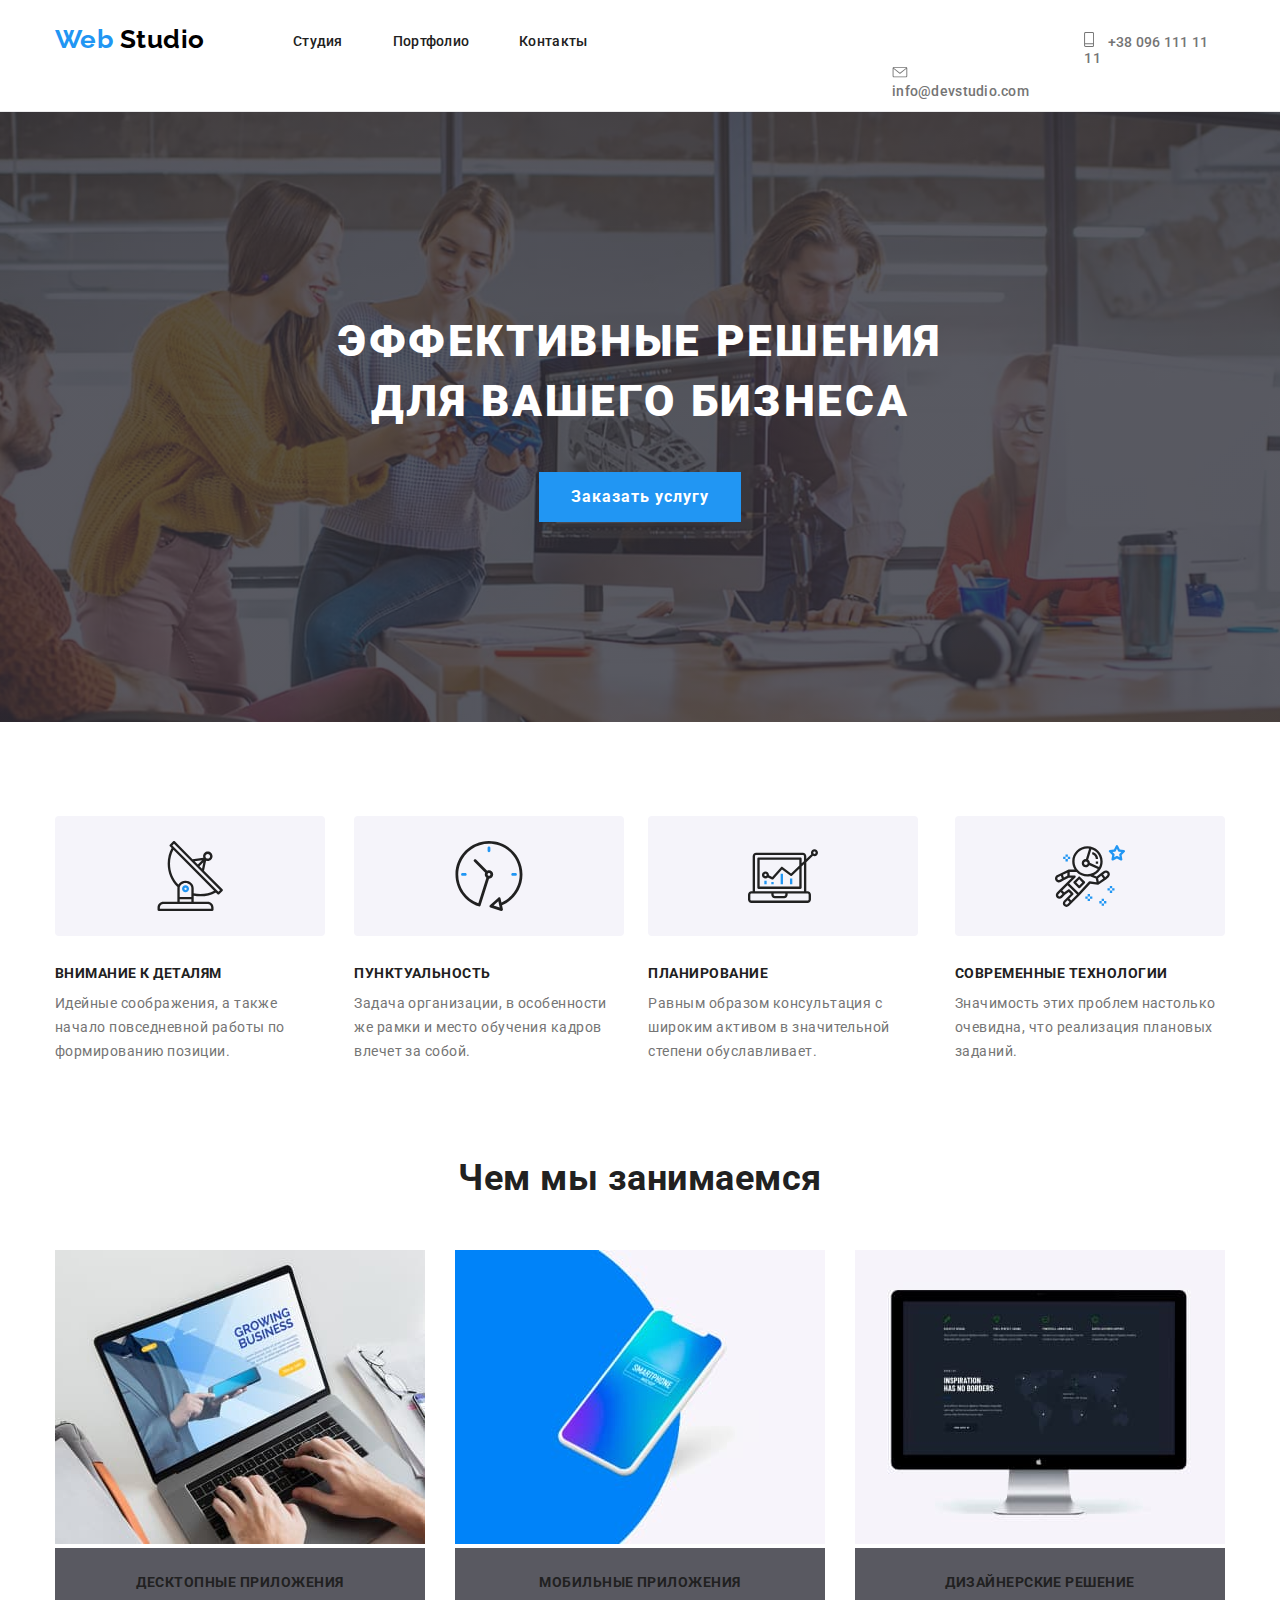
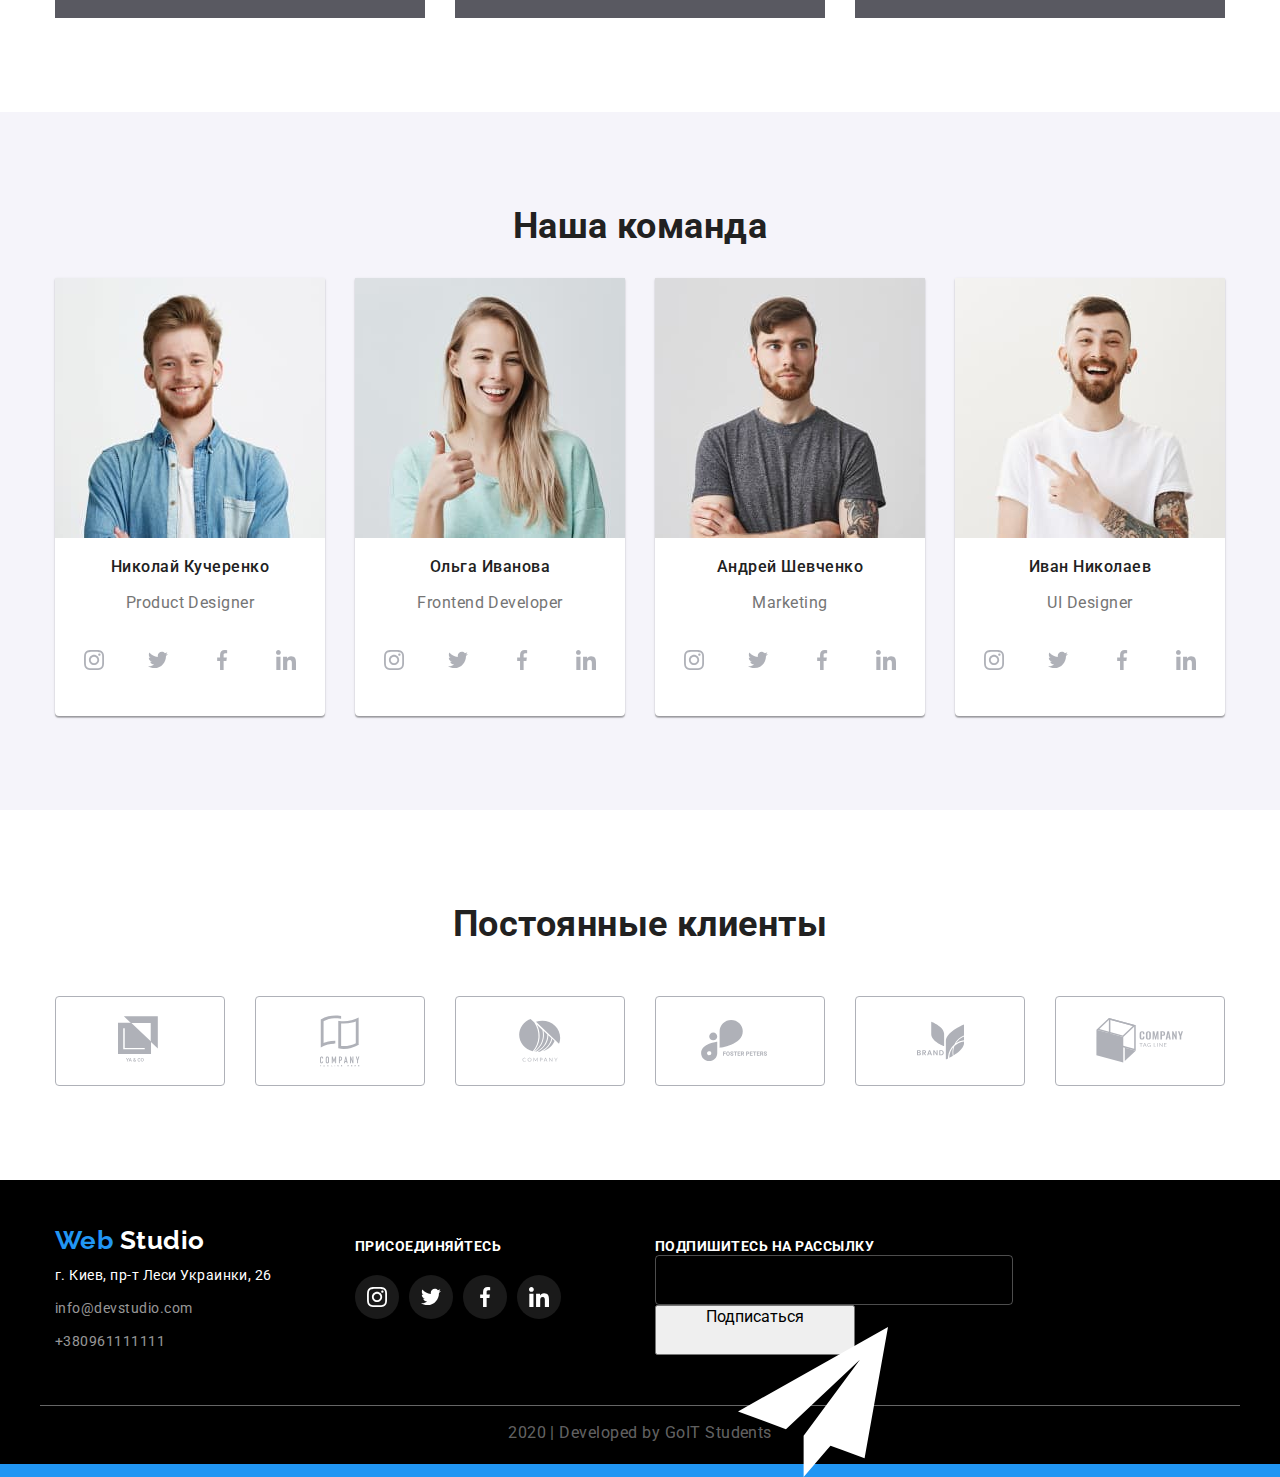
==== commit 72f1e890: "icon" ====
--- a/index.html
+++ b/index.html
@@ -434,45 +434,54 @@
         
          <div class="footer-content">
              <b>ПРИСОЕДИНЯЙТЕСЬ</b>
-             <ul class="block-footer">
-                
-                <li class="li-footer">
-                    <a class="footer-icon " aria-label="Ссылка на Instagram">
-                        <svg class="footer-instagram  footer-meseg">
-                            <use href="./images/symbol-defs.svg#instagram-2-1"> </use>
-                        </svg>
-                    </a>
-                </li>
-                
-                <li>
-                    <a class="footer-icon" href="" aria-label="Ссылка на Telegram">
-                        <svg class="footer-telegram footer-meseg">
-                            <use href="./images/symbol-defs.svg#twitter-1"></use>
-                        </svg>
-                
-                    </a>
-                </li>
-                
-                <li>
-                    <a class="footer-icon" href="" aria-label="Ссылка на Facebook">
-                        <svg class="footer-facebook footer-meseg">
-                            <use href="./images/symbol-defs.svg#facebook-1"></use>
-                        </svg>
-                    </a>
-                </li>
-                
-                <li>
-                    <a class="footer-icon " href="" aria-label="Ссылка на LinkedIn">
-                        <svg class="footer-linkedin  footer-meseg">
-                            <use href="./images/symbol-defs.svg#linkedin-1"></use>
-                        </svg>
-                    </a>
-                </li>
-            </ul>
+             <div class="foter">
+                <ul class="block-footer">
+                
+                    <li class="li-footer">
+                        <a class="footer-icon " aria-label="Ссылка на Instagram">
+                            <svg class="footer-instagram  footer-meseg">
+                                <use href="./images/symbol-defs.svg#instagram-2-1"> </use>
+                            </svg>
+                        </a>
+                    </li>
+                
+                    <li class="li-footer">
+                        <a class="footer-icon" href="" aria-label="Ссылка на Telegram">
+                            <svg class="footer-telegram footer-meseg">
+                                <use href="./images/symbol-defs.svg#twitter-1"></use>
+                            </svg>
+                
+                        </a>
+                    </li>
+                
+                    <li class="li-footer">
+                        <a class="footer-icon" href="" aria-label="Ссылка на Facebook">
+                            <svg class="footer-facebook footer-meseg">
+                                <use href="./images/symbol-defs.svg#facebook-1"></use>
+                            </svg>
+                        </a>
+                    </li>
+                
+                    <li class="li-footer">
+                        <a class="footer-icon " href="" aria-label="Ссылка на LinkedIn">
+                            <svg class="footer-linkedin  footer-meseg">
+                                <use href="./images/symbol-defs.svg#linkedin-1"></use>
+                            </svg>
+                        </a>
+                    </li>
+                </ul>
+             </div>
          </div>
 
          <div class="footer-ligns">
             <b>ПОДПИШИТЕСЬ НА РАССЫЛКУ</b>
+            <div class="vstavka"></div>
+            <button class="button-footer">
+                Подписаться
+                <svg class="button-send">
+                    <use href="./images/symbol-defs.svg#icon-send"></use>
+                </svg>
+            </button>
          </div>
 
     </div>   
--- a/css/style.css
+++ b/css/style.css
@@ -793,20 +793,21 @@
     font-size: 12px;
     line-height: 2;
 }
-.block-footer{
-    padding: 0px;
-
-}
-
-.li-footer{
-    margin: 0px;
-    margin-right: 10px;
-}
+
+/**/
 .footer-content{
     margin-top: 57px;
     margin-bottom: 0px;
+    margin-left: 0px;
     width: 206px;
     height: 80px;
+
+}
+
+.block-footer{
+    display: flex;
+    padding: 0px;
+    margin-top: 20px;
 
 }
 
@@ -821,6 +822,7 @@
     align-items: center;
     fill: #FFFFFF;
     background: rgba(255, 255, 255, 0.1);
+    cursor: pointer;
 }
 .footer-icon:hover{
     background-color: var(--accent-color);
@@ -831,6 +833,9 @@
     padding: 0; 
 }
 
+
+
+/**/
 .footer-ligns{
     margin-top: 57px;
     margin-bottom: 50px;
@@ -857,6 +862,25 @@
 
 }
 
+/**/
+.vstavka{
+    width: 358px;
+    height: 50px;
+    border: 1px solid rgba(255, 255, 255, 0.3);
+
+    box-shadow: 0px 4px 4px rgba(0, 0, 0, 0.15);
+    border-radius: 4px;
+}
+.button-footer{
+    width: 200px;
+    height: 50px;
+    border: ;
+}
+.button-send{
+   display: flex;
+    align-items: center;
+    text-align: center; 
+}
 
 
 
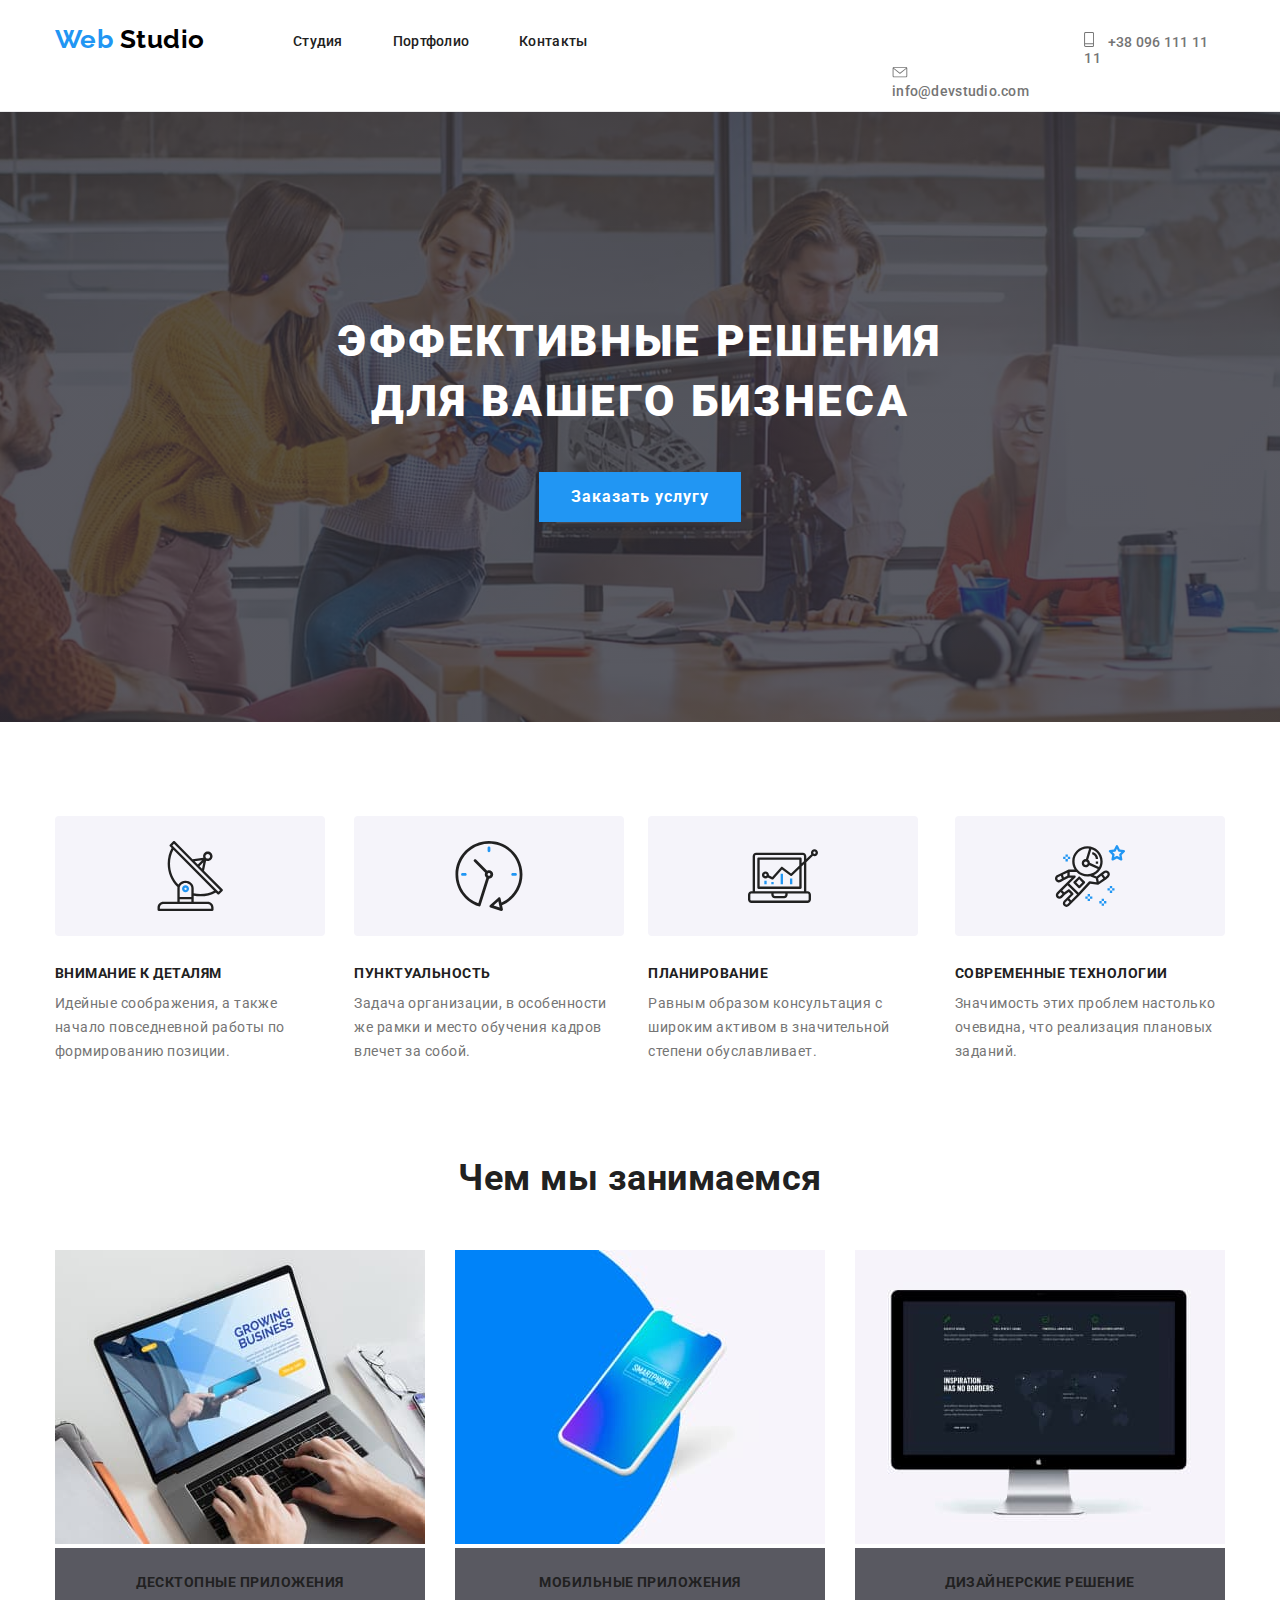
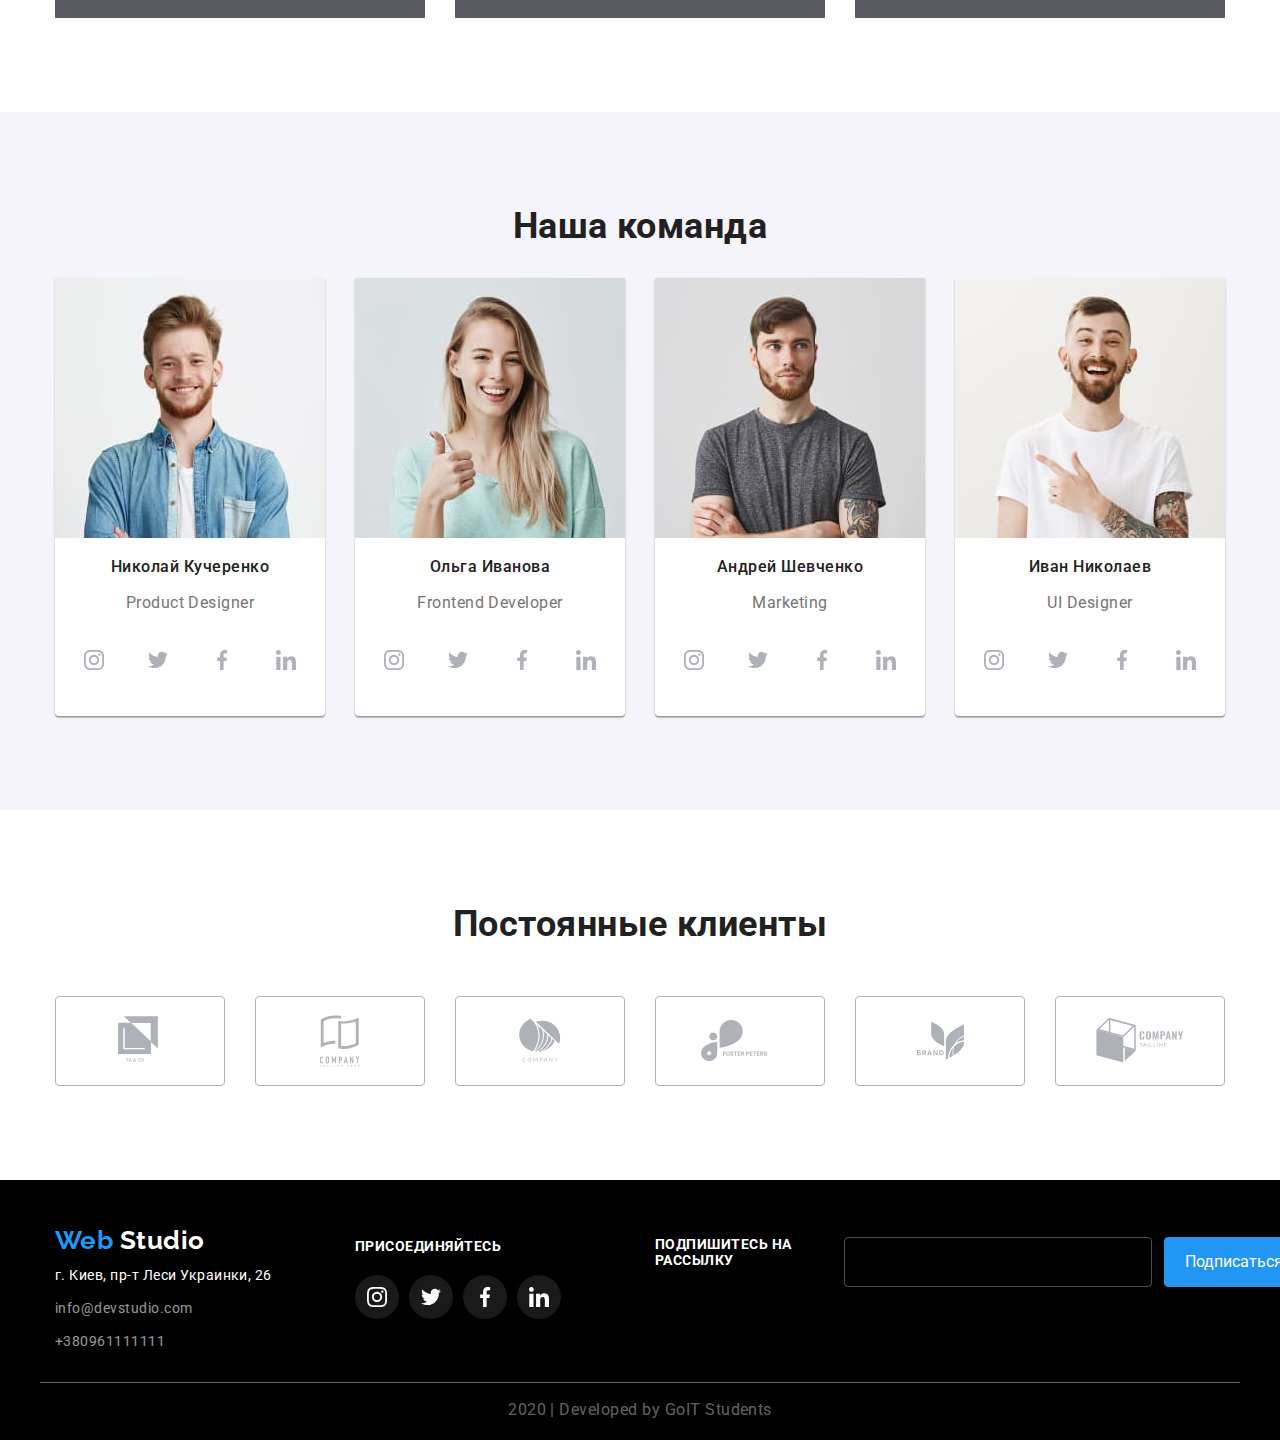
==== commit 47398348: "icon" ====
--- a/index.html
+++ b/index.html
@@ -474,7 +474,7 @@
          </div>
 
          <div class="footer-ligns">
-            <b>ПОДПИШИТЕСЬ НА РАССЫЛКУ</b>
+            <b class="rassilka">ПОДПИШИТЕСЬ НА РАССЫЛКУ</b>
             <div class="vstavka"></div>
             <button class="button-footer">
                 Подписаться
--- a/css/style.css
+++ b/css/style.css
@@ -863,24 +863,51 @@
 }
 
 /**/
+.rassilka{
+    margin-bottom: 20px;
+    padding: 0px;
+}
+.footer-ligns{
+    display:flex;
+}
 .vstavka{
     width: 358px;
     height: 50px;
     border: 1px solid rgba(255, 255, 255, 0.3);
-
-    box-shadow: 0px 4px 4px rgba(0, 0, 0, 0.15);
     border-radius: 4px;
+    margin-right: 12px;
+    cursor:pointer;
+}
+.vstavka:hover{
+
+    border-color: var(--accent-color);
 }
 .button-footer{
     width: 200px;
     height: 50px;
-    border: ;
+    background: #2196F3;
+    border:1px solid #2196F3;
+
+    border-radius: 4px;
+    display: flex;
+    align-items: center;
+    justify-content:center;
+    color:#ffffff;
+
+    cursor:pointer;
+
+}
+.button-footer:hover{
+    background-color: #2196F3;
 }
 .button-send{
-   display: flex;
-    align-items: center;
-    text-align: center; 
-}
+    fill: #FFFFFF;
+    width:24px;
+    height:24px;
+    margin-left:10px;
+}
+
+
 
 
 
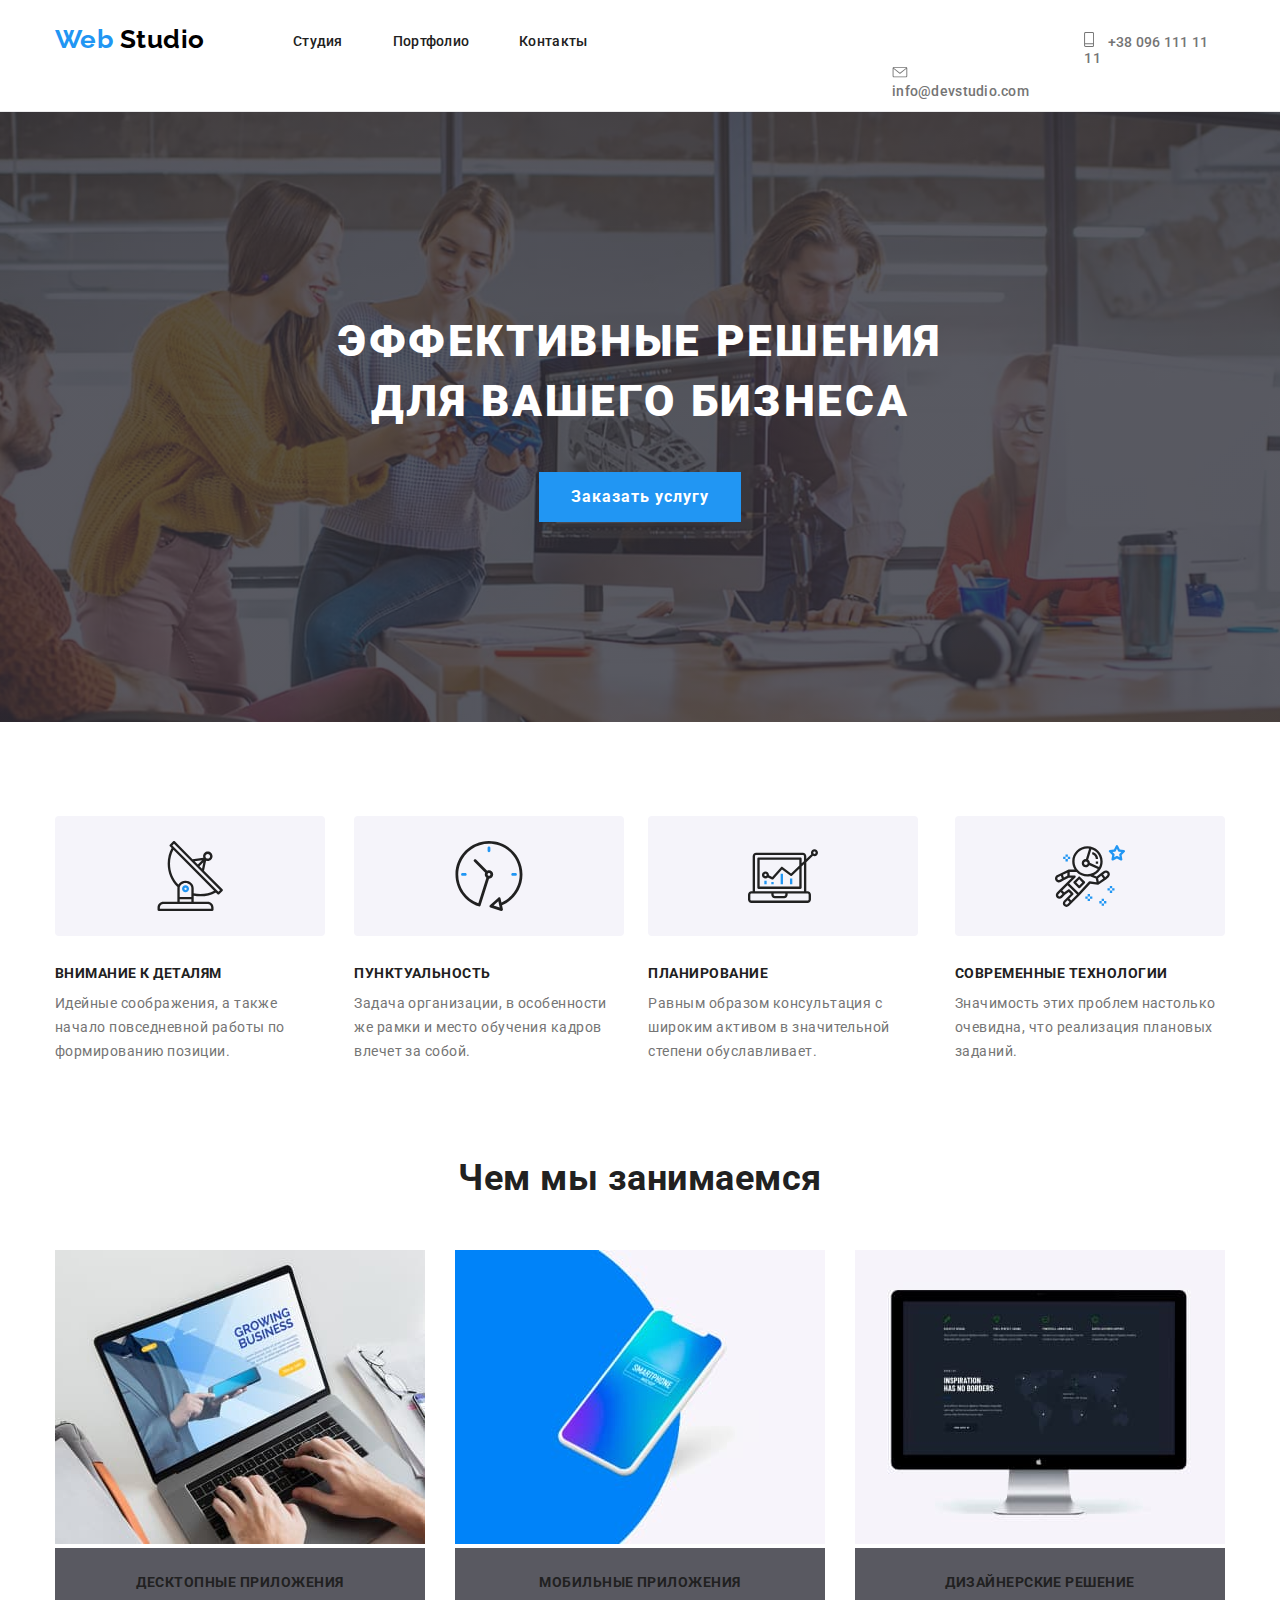
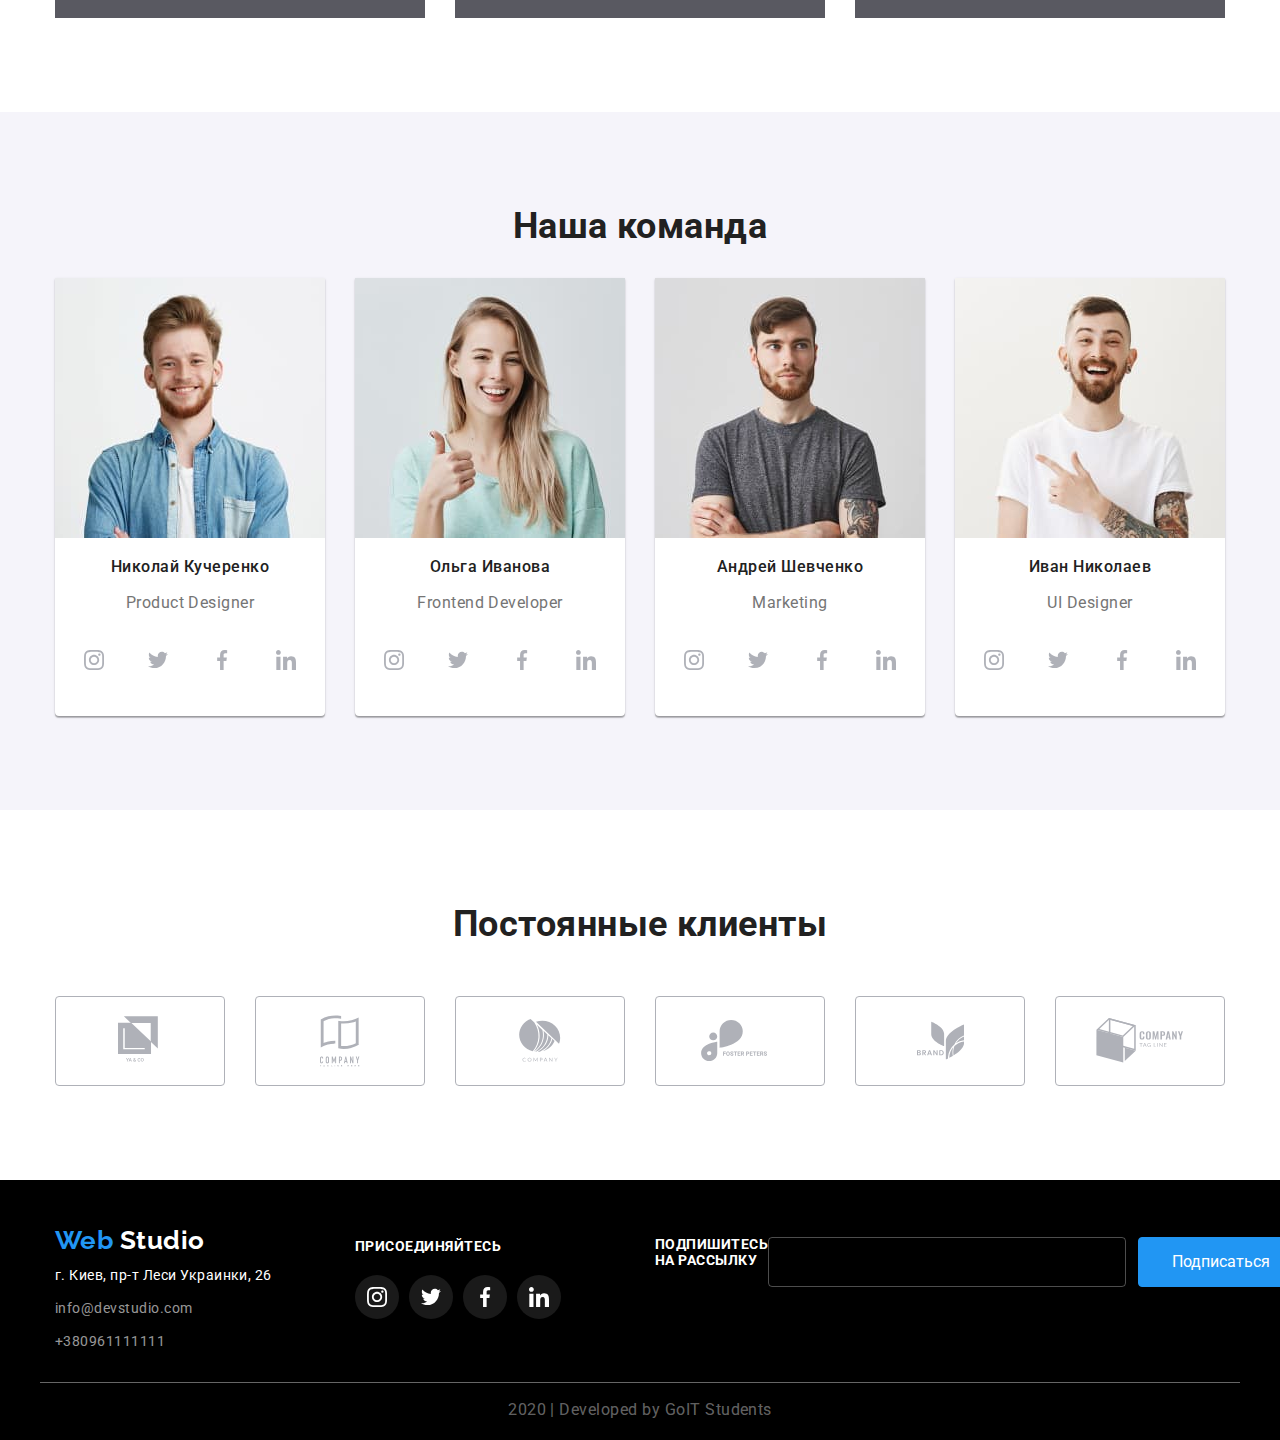
==== commit 450a462c: "icon" ====
--- a/index.html
+++ b/index.html
@@ -475,14 +475,17 @@
 
          <div class="footer-ligns">
             <b class="rassilka">ПОДПИШИТЕСЬ НА РАССЫЛКУ</b>
-            <div class="vstavka"></div>
-            <button class="button-footer">
-                Подписаться
-                <svg class="button-send">
-                    <use href="./images/symbol-defs.svg#icon-send"></use>
-                </svg>
-            </button>
-         </div>
+            
+            <div class="fleks-button">
+                <div class="vstavka"></div>
+                <button class="button-footer">
+                    Подписаться
+                    <svg class="button-send">
+                        <use href="./images/symbol-defs.svg#icon-send"></use>
+                    </svg>
+                </button>
+                </div>
+            </div>
 
     </div>   
          <div class="bloc"></div>
--- a/css/style.css
+++ b/css/style.css
@@ -870,6 +870,9 @@
 .footer-ligns{
     display:flex;
 }
+.fleks-button{
+    display: flex;
+}
 .vstavka{
     width: 358px;
     height: 50px;
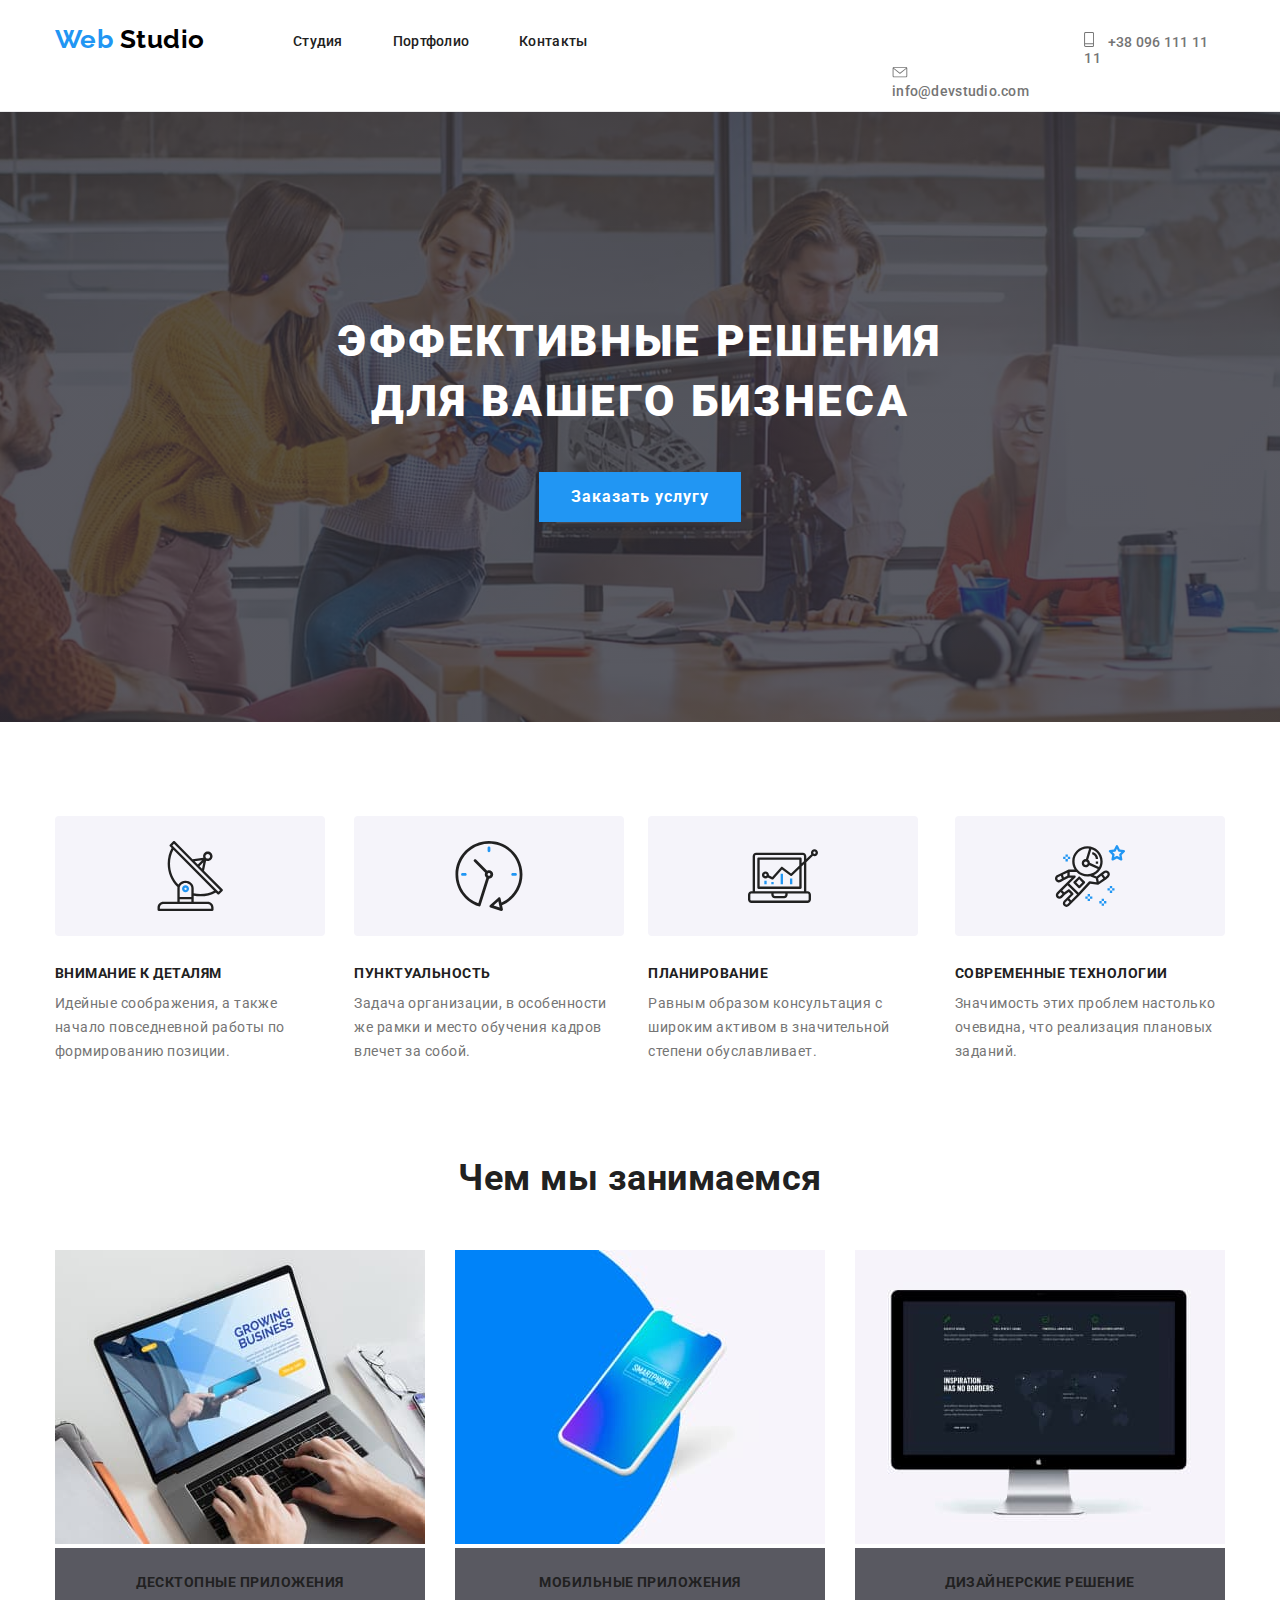
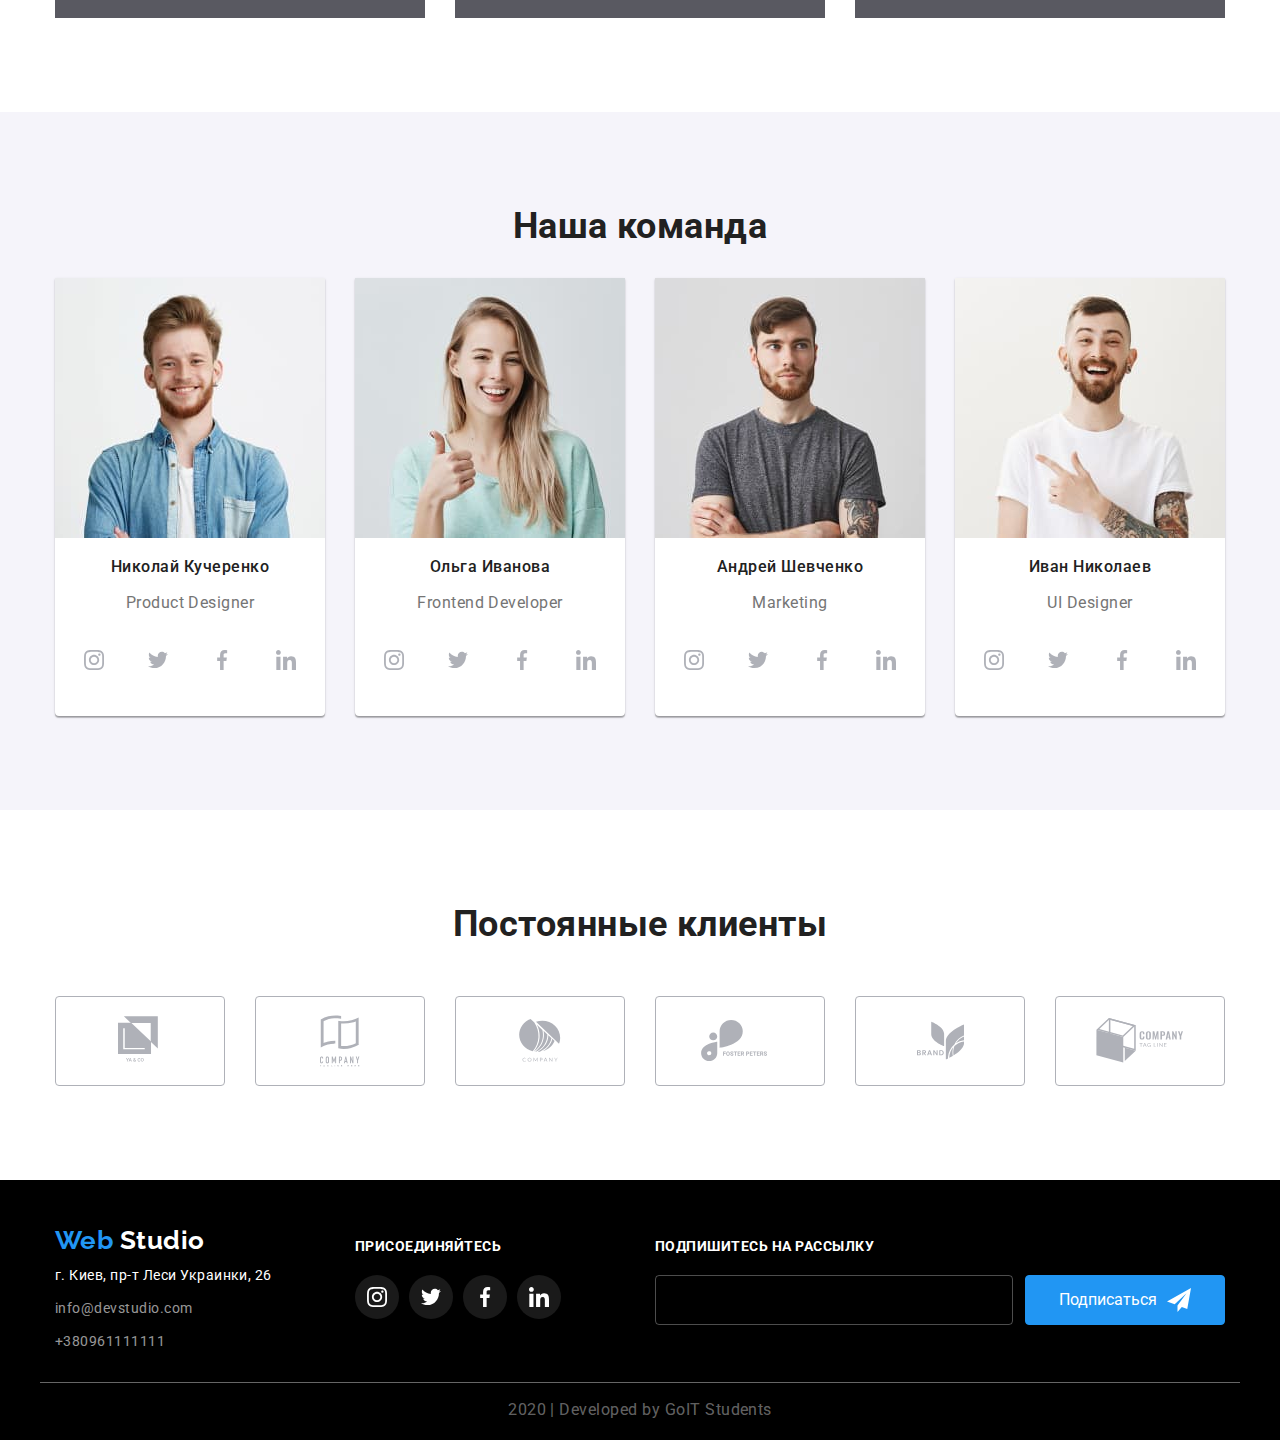
==== commit b3ba0295: "icon" ====
--- a/index.html
+++ b/index.html
@@ -38,7 +38,7 @@
                    <div class="address-information">
                     
                     <div  class="item-mailo">  
-                      <a href="mailto:info@devstudio.com">
+                      <a  class="email-address" href="mailto:info@devstudio.com">
                             <svg class="icon-convert">
                                 <use href="./images/symbol-defs.svg#convert-hover">
                                 <use>
@@ -47,7 +47,7 @@
                     </div>
 
                     <div class="header-address">
-                        <a href="tel:+380961111111">
+                        <a  class="telefon-adress" href="tel:+380961111111">
                             <svg class="icon-telefon">
                                 <use href="./images/symbol-defs.svg#telefon">
                                     <use>
--- a/css/style.css
+++ b/css/style.css
@@ -868,10 +868,11 @@
     padding: 0px;
 }
 .footer-ligns{
-    display:flex;
+    display:block;
 }
 .fleks-button{
     display: flex;
+    margin-top:20px;
 }
 .vstavka{
     width: 358px;
